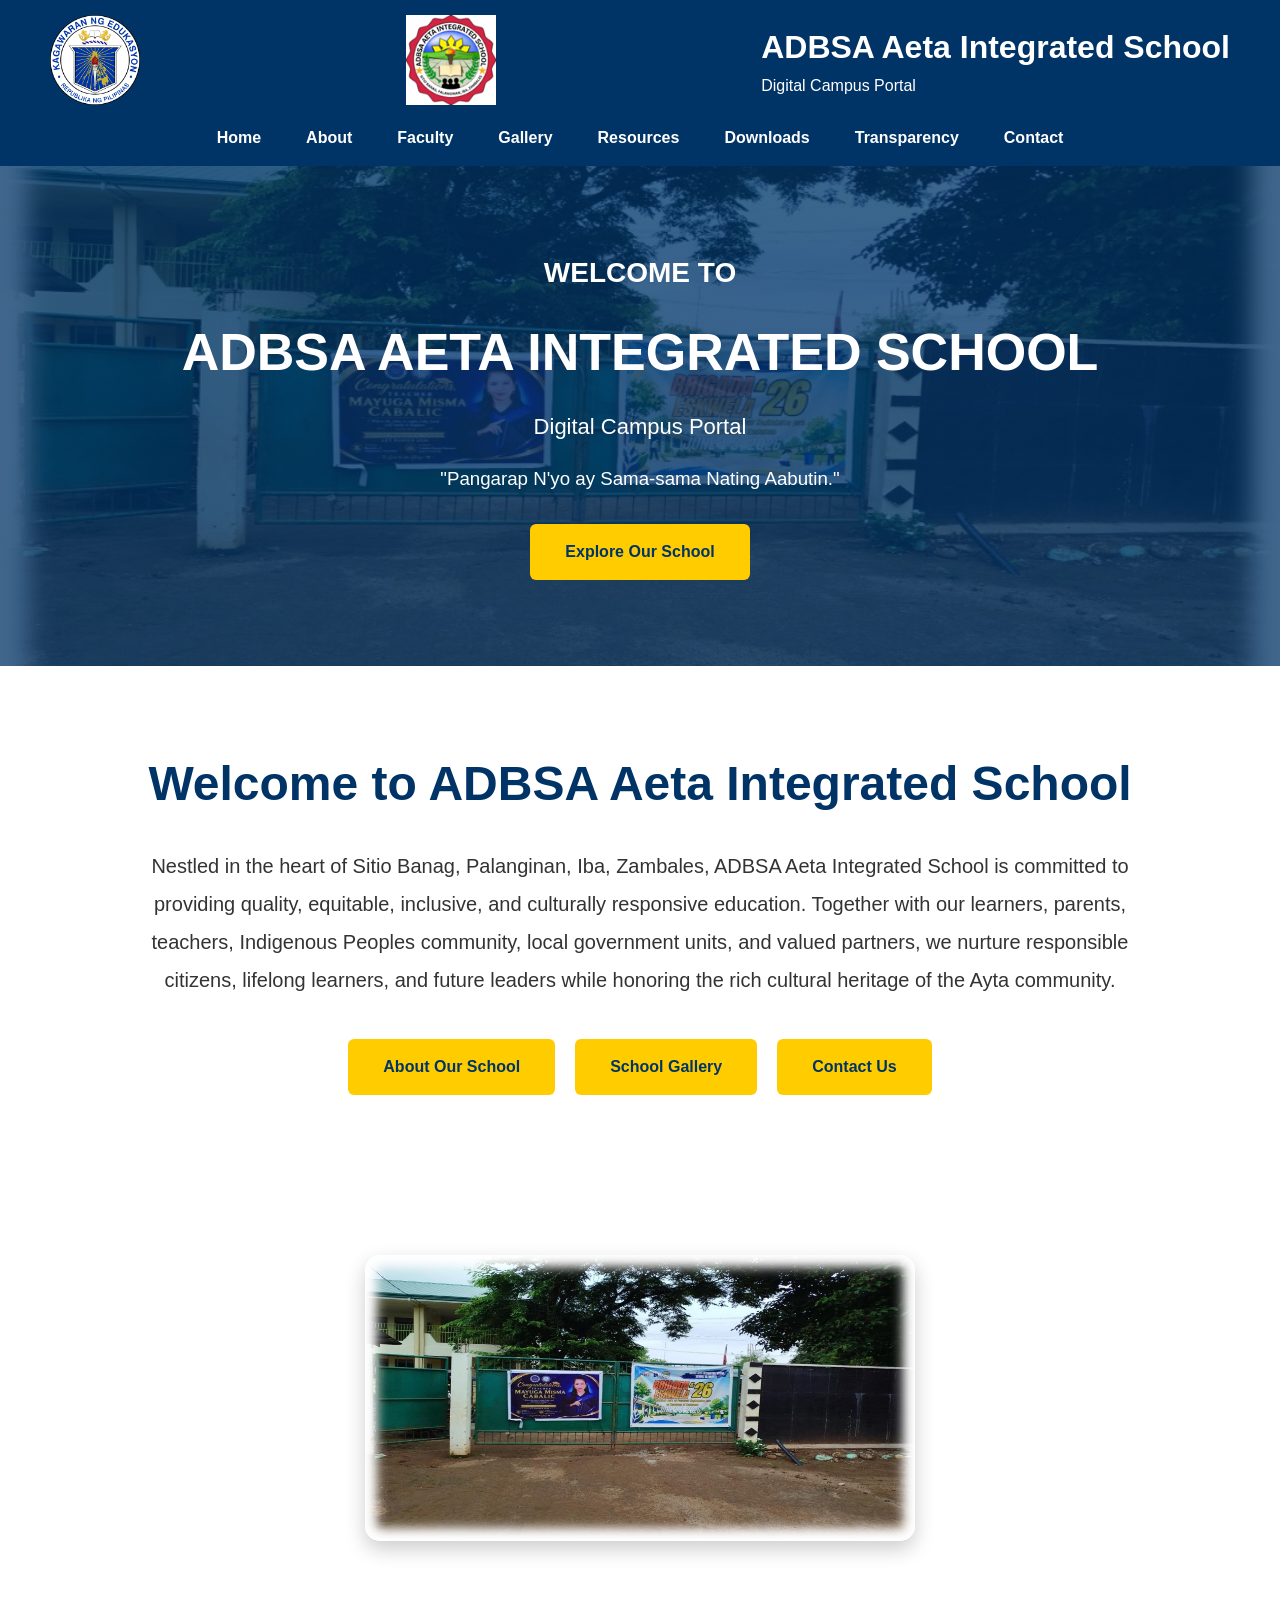
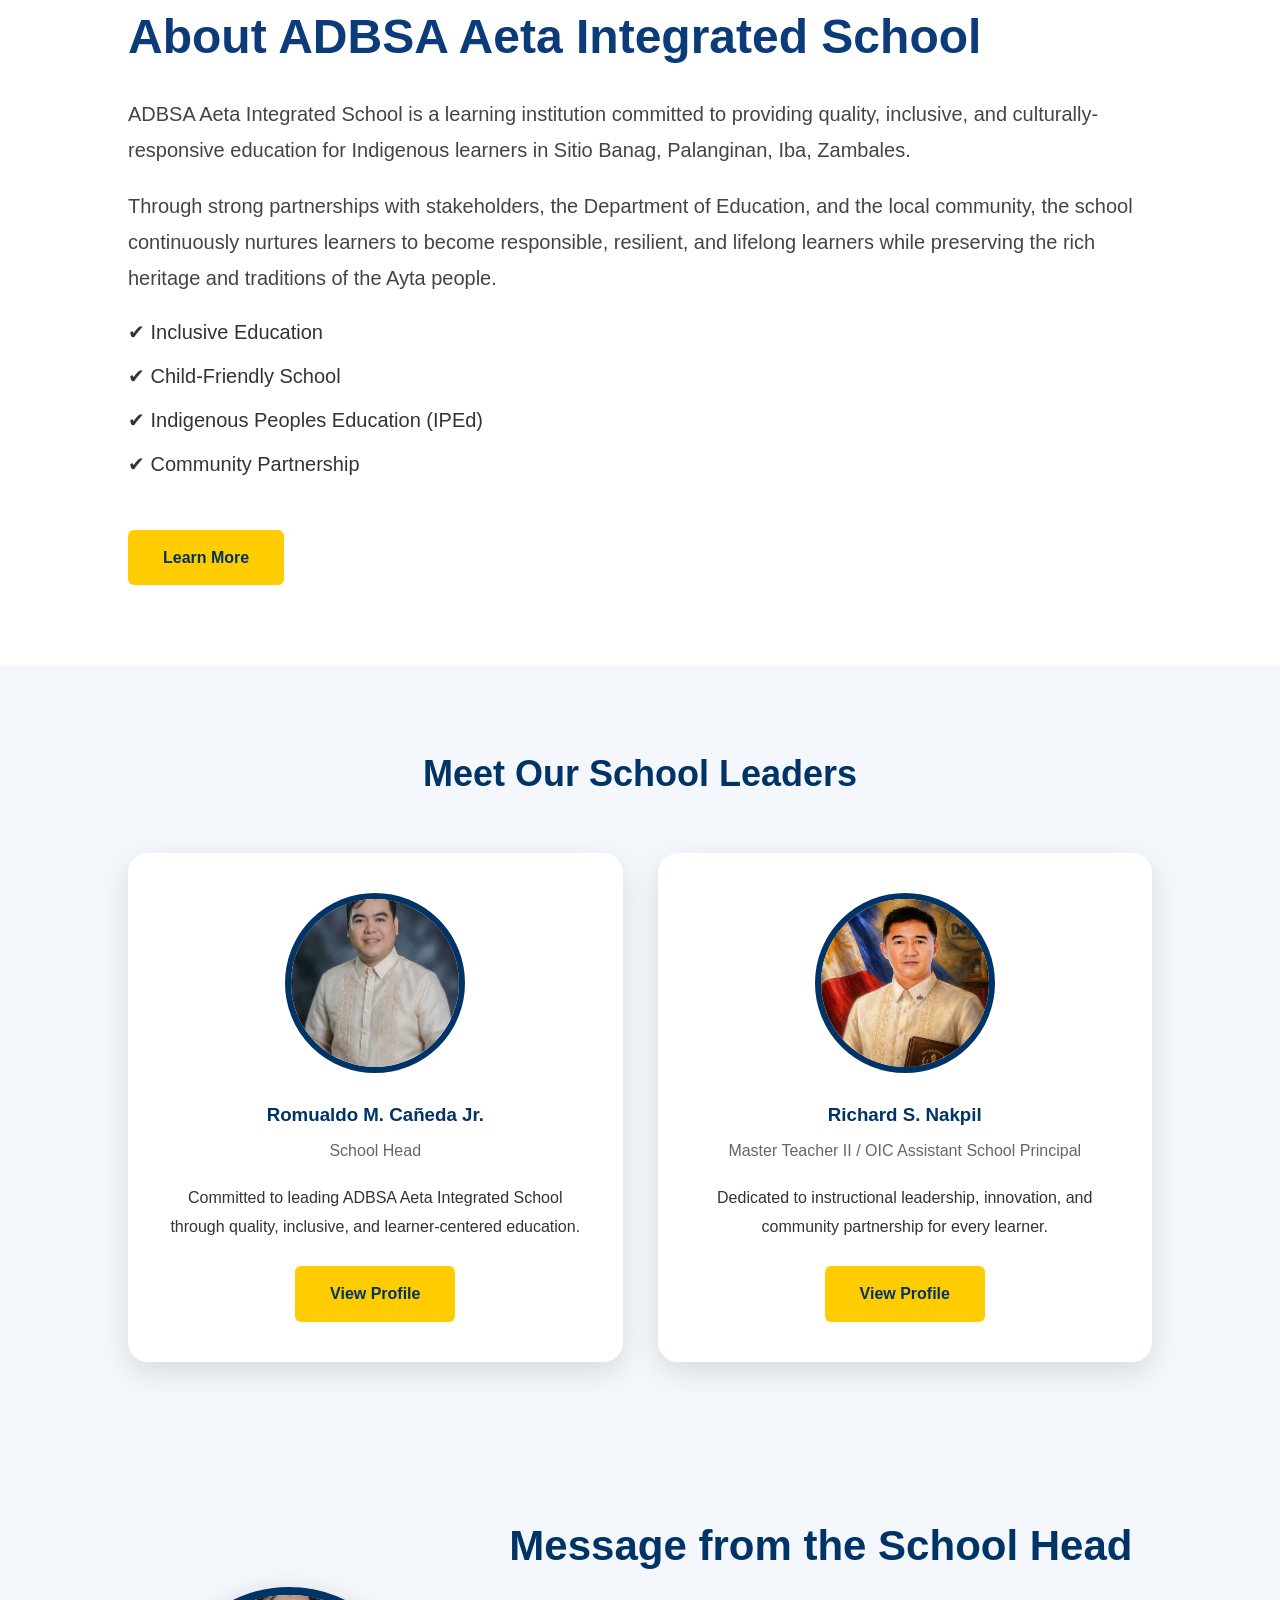
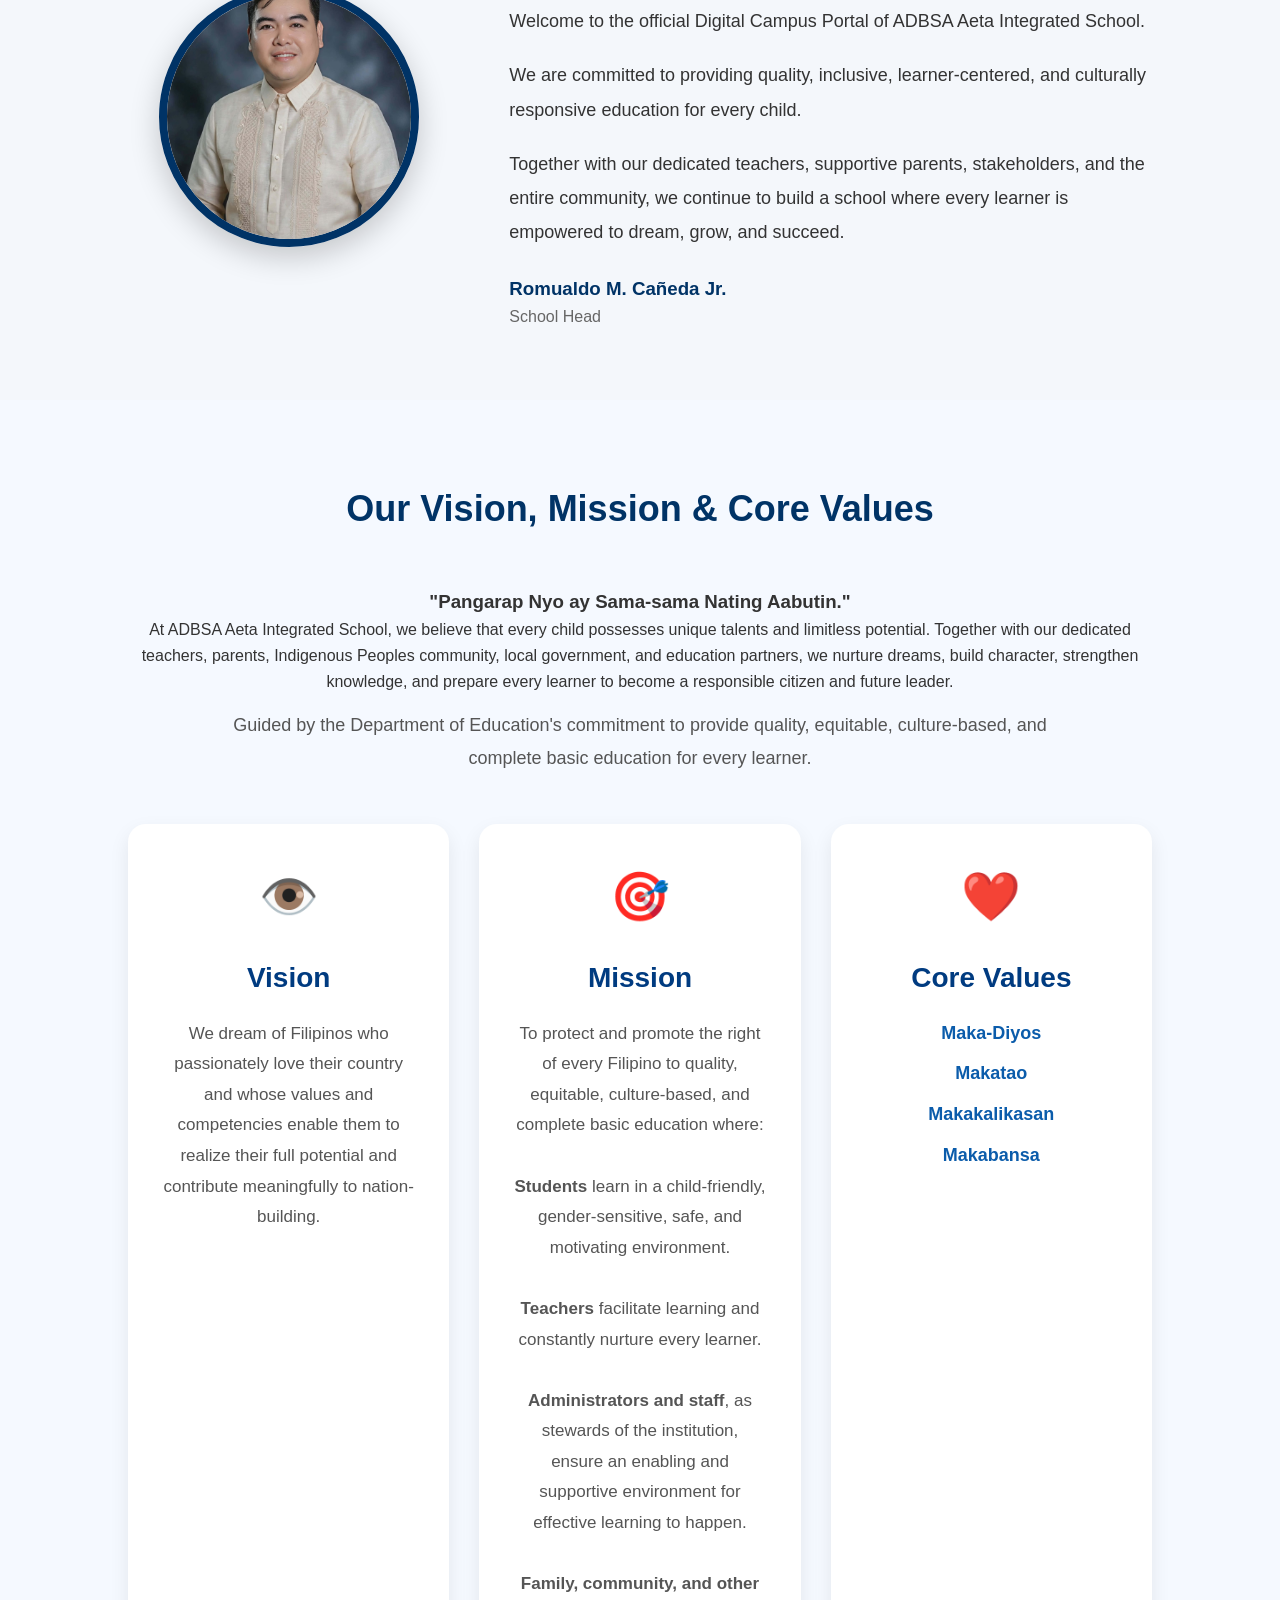
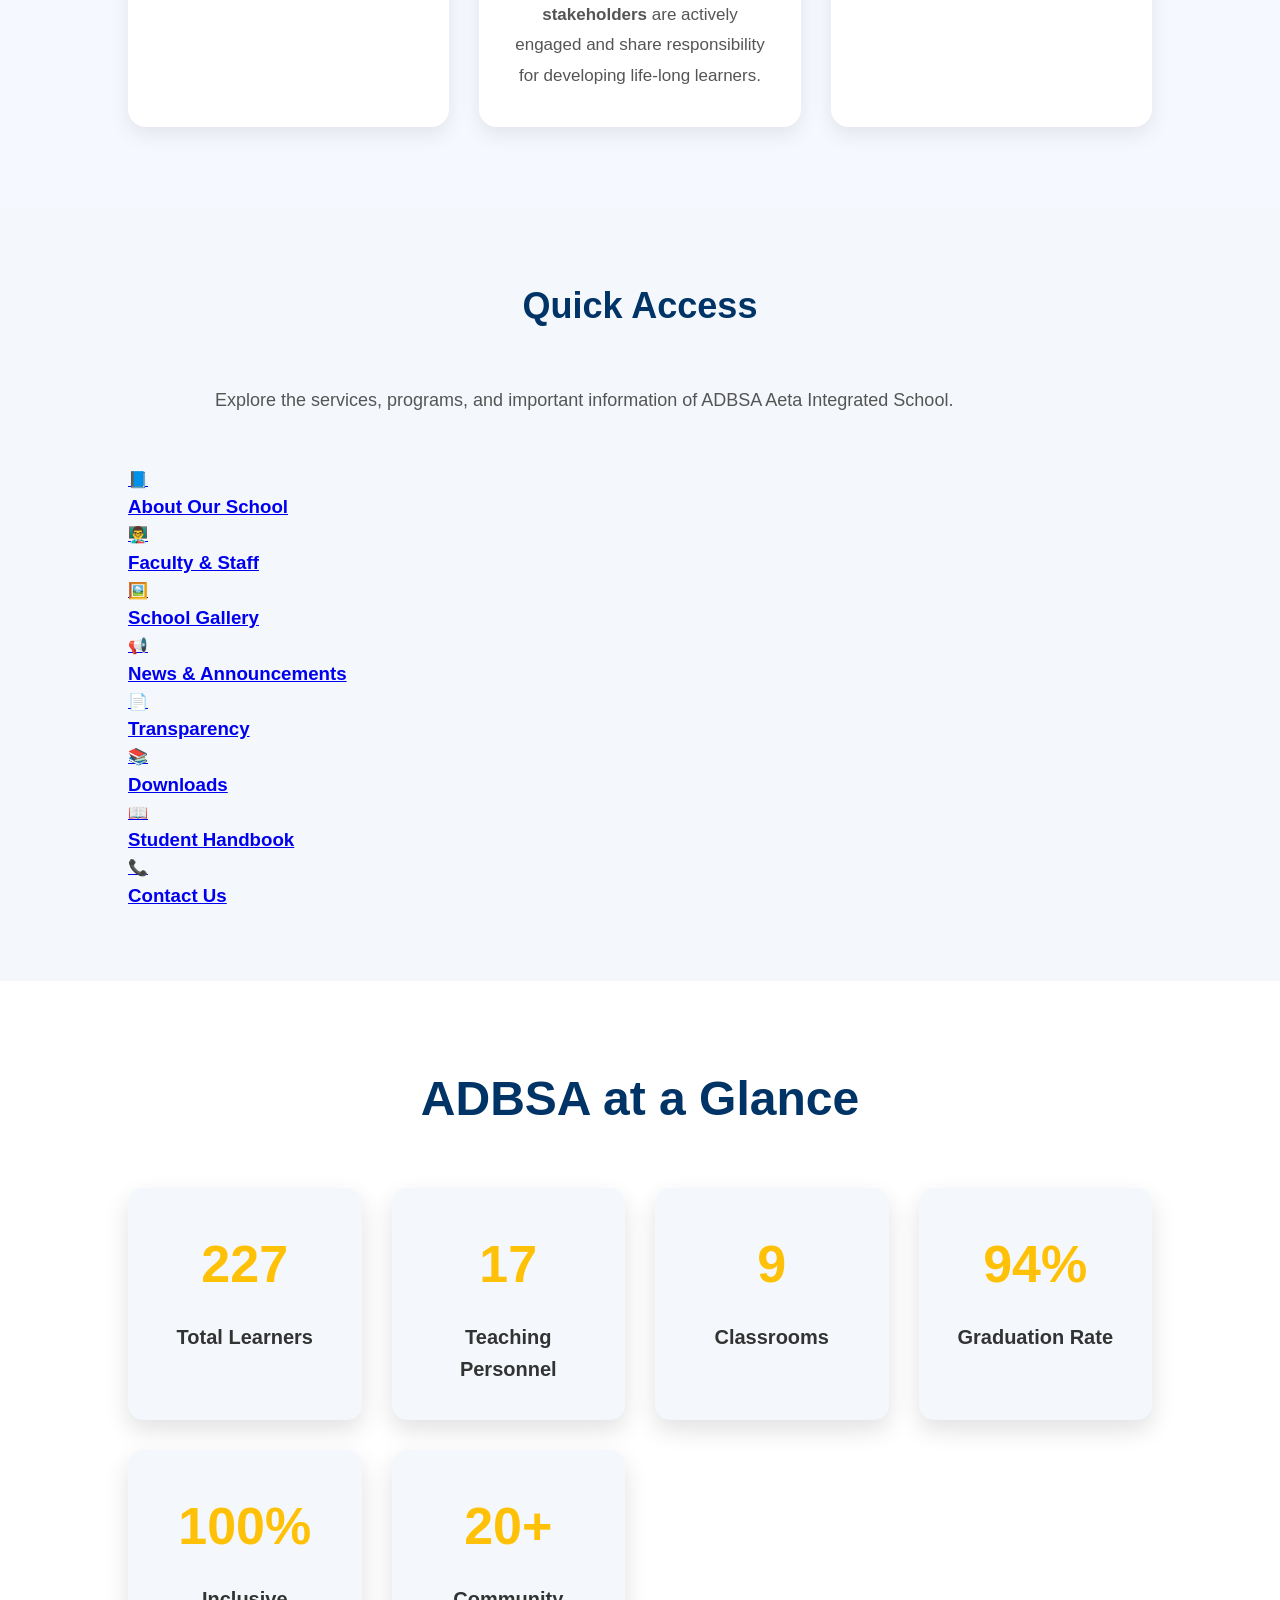
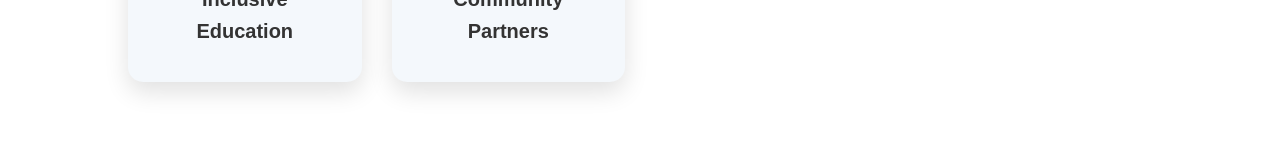
==== index.html @ f095052f "Add Quick Access section to index.html" ====
<!DOCTYPE html>
<html lang="en">

<head>

<meta charset="UTF-8">
<meta name="viewport" content="width=device-width, initial-scale=1.0">

<title>ADBSA Aeta Integrated School Digital Campus Portal</title>

<link rel="stylesheet" href="css/style.css">

</head>

<body>

<!-- ================= HEADER ================= -->

<header>

<div class="logo-area">

<img src="images/deped-logo.png" alt="DepEd Logo">

<img src="images/school-logo.png" alt="School Logo">

<div>

<h1>ADBSA Aeta Integrated School</h1>

<p>Digital Campus Portal</p>

</div>

</div>

<nav>

<ul>

<li><a href="#">Home</a></li>

<li><a href="#">About</a></li>

<li><a href="#">Faculty</a></li>

<li><a href="#">Gallery</a></li>

<li><a href="#">Resources</a></li>

<li><a href="#">Downloads</a></li>

<li><a href="#">Transparency</a></li>

<li><a href="#">Contact</a></li>

</ul>

</nav>

</header>

<!-- ================= HERO ================= -->

<section class="hero">

<div class="hero-content">

<h2>WELCOME TO</h2>

<h1>ADBSA AETA INTEGRATED SCHOOL</h1>

<p>Digital Campus Portal</p>

<h3>"Pangarap N'yo ay Sama-sama Nating Aabutin."</h3>

<a href="pages/about.html" class="btn">Explore Our School</a>

</div>

</section>
<!-- WELCOME SECTION -->

<section class="welcome-section">

    <div class="welcome-content">

        <h2>Welcome to ADBSA Aeta Integrated School</h2>

        <p>
            Nestled in the heart of Sitio Banag, Palanginan, Iba, Zambales,
            ADBSA Aeta Integrated School is committed to providing
            quality, equitable, inclusive, and culturally responsive education.
            Together with our learners, parents, teachers, Indigenous Peoples community,
            local government units, and valued partners, we nurture responsible citizens,
            lifelong learners, and future leaders while honoring the rich cultural heritage
            of the Ayta community.
        </p>

        <div class="welcome-buttons">
            <a href="#about" class="btn">About Our School</a>
            <a href="pages/gallery.html" class="btn">School Gallery</a>
            <a href="pages/contact.html" class="btn">Contact Us</a>
        </div>

    </div>

</section>
<!-- ================= ABOUT SCHOOL ================= -->

<section id="about" class="about">

    <div class="about-image">

        <img src="images/hero-banner.jpg" alt="ADBSA School">

    </div>

    <div class="about-text">

        <h2>About ADBSA Aeta Integrated School</h2>

        <p>
        ADBSA Aeta Integrated School is a learning institution committed to
        providing quality, inclusive, and culturally-responsive education
        for Indigenous learners in Sitio Banag, Palanginan, Iba, Zambales.
        </p>

        <p>
        Through strong partnerships with stakeholders, the Department of
        Education, and the local community, the school continuously nurtures
        learners to become responsible, resilient, and lifelong learners
        while preserving the rich heritage and traditions of the Ayta people.
        </p>

        <ul>

            <li>✔ Inclusive Education</li>

            <li>✔ Child-Friendly School</li>

            <li>✔ Indigenous Peoples Education (IPEd)</li>

            <li>✔ Community Partnership</li>

        </ul>

       <a href="pages/about.html" class="btn">
    Learn More
</a>

    </div>

</section>

<!-- ================= SCHOOL LEADERS ================= -->

<section class="leaders">

    <h2 class="section-title">Meet Our School Leaders</h2>

    <div class="leaders-grid">

        <!-- School Head -->

        <div class="leader-card">

            <img src="images/schoolhead.jpg" alt="School Head">

            <h3>Romualdo M. Cañeda Jr.</h3>

            <h4>School Head</h4>

            <p>
                Committed to leading ADBSA Aeta Integrated School
                through quality, inclusive, and learner-centered education.
            </p>

            <a href="pages/about.html" class="btn">View Profile</a>

        </div>

        <!-- Assistant School Principal -->

        <div class="leader-card">

            <img src="images/asp.jpg" alt="Assistant School Principal">

            <h3>Richard S. Nakpil</h3>

            <h4>Master Teacher II / OIC Assistant School Principal</h4>

            <p>
                Dedicated to instructional leadership,
                innovation, and community partnership
                for every learner.
            </p>

            <a href="pages/about.html" class="btn">View Profile</a>

        </div>

    </div>

</section> 
   <!-- ================= PRINCIPAL'S MESSAGE ================= -->

<section class="principal-message">

    <div class="principal-container">

        <div class="principal-photo">

            <img src="images/schoolhead.jpg" alt="School Head">

        </div>

        <div class="principal-text">

            <h2>Message from the School Head</h2>

            <p>
                Welcome to the official Digital Campus Portal of
                ADBSA Aeta Integrated School.
            </p>

            <p>
                We are committed to providing quality,
                inclusive, learner-centered, and culturally responsive
                education for every child.
            </p>

            <p>
                Together with our dedicated teachers,
                supportive parents,
                stakeholders,
                and the entire community,
                we continue to build a school where every learner
                is empowered to dream,
                grow,
                and succeed.
            </p>

            <h3>
                Romualdo M. Cañeda Jr.
            </h3>

            <span>School Head</span>

        </div>

    </div>

</section> 
<!-- ================= VISION • MISSION • CORE VALUES ================= -->

<section class="vmc">

    <div class="container">

        <h2 class="section-title">Our Vision, Mission & Core Values</h2>
<div class="school-motto">

    <h3>"Pangarap Nyo ay Sama-sama Nating Aabutin."</h3>

        <p>
    At ADBSA Aeta Integrated School, we believe that every child possesses unique
    talents and limitless potential. Together with our dedicated teachers,
    parents, Indigenous Peoples community, local government, and education
    partners, we nurture dreams, build character, strengthen knowledge, and
    prepare every learner to become a responsible citizen and future leader.
</p>

</div>
        <p class="section-subtitle">
            Guided by the Department of Education's commitment to provide quality,
            equitable, culture-based, and complete basic education for every learner.
        </p>

        <div class="vmc-grid">

            <div class="vmc-card">

                <div class="vmc-icon">👁️</div>

                <h3>Vision</h3>

                <p>
                    We dream of Filipinos who passionately love their country and whose
                    values and competencies enable them to realize their full potential
                    and contribute meaningfully to nation-building.
                </p>

            </div>

            <div class="vmc-card">

                <div class="vmc-icon">🎯</div>

                <h3>Mission</h3>

               <p>
    To protect and promote the right of every Filipino to quality,
    equitable, culture-based, and complete basic education where:
    <br><br>

    <strong>Students</strong> learn in a child-friendly, gender-sensitive,
    safe, and motivating environment.

    <br><br>

    <strong>Teachers</strong> facilitate learning and constantly nurture
    every learner.

    <br><br>

    <strong>Administrators and staff</strong>, as stewards of the institution,
    ensure an enabling and supportive environment for effective learning to happen.

    <br><br>

    <strong>Family, community, and other stakeholders</strong> are actively
    engaged and share responsibility for developing life-long learners.
</p>

            </div>

            <div class="vmc-card">

                <div class="vmc-icon">❤️</div>

                <h3>Core Values</h3>

                <ul>

                    <li>Maka-Diyos</li>

                    <li>Makatao</li>

                    <li>Makakalikasan</li>

                    <li>Makabansa</li>

                </ul>

            </div>

        </div>

    </div>

</section>
<!-- ================= QUICK ACCESS ================= -->

<section class="quick-access">

    <div class="container">

        <h2 class="section-title">Quick Access</h2>

        <p class="section-subtitle">
            Explore the services, programs, and important information of
            ADBSA Aeta Integrated School.
        </p>

        <div class="quick-grid">

            <a href="pages/about.html" class="quick-card">
                <span>📘</span>
                <h3>About Our School</h3>
            </a>

            <a href="#" class="quick-card">
                <span>👨‍🏫</span>
                <h3>Faculty & Staff</h3>
            </a>

            <a href="#" class="quick-card">
                <span>🖼️</span>
                <h3>School Gallery</h3>
            </a>

            <a href="#" class="quick-card">
                <span>📢</span>
                <h3>News & Announcements</h3>
            </a>

            <a href="#" class="quick-card">
                <span>📄</span>
                <h3>Transparency</h3>
            </a>

            <a href="#" class="quick-card">
                <span>📚</span>
                <h3>Downloads</h3>
            </a>

            <a href="#" class="quick-card">
                <span>📖</span>
                <h3>Student Handbook</h3>
            </a>

            <a href="pages/contact.html" class="quick-card">
                <span>📞</span>
                <h3>Contact Us</h3>
            </a>

        </div>

    </div>

</section>    
<!-- SCHOOL STATISTICS -->

<section class="statistics">

<h2>ADBSA at a Glance</h2>

<div class="stats-container">

<div class="stat-card">
<h3>227</h3>
<p>Total Learners</p>
</div>

<div class="stat-card">
<h3>17</h3>
<p>Teaching Personnel</p>
</div>

<div class="stat-card">
<h3>9</h3>
<p>Classrooms</p>
</div>

<div class="stat-card">
<h3>94%</h3>
<p>Graduation Rate</p>
</div>

<div class="stat-card">
<h3>100%</h3>
<p>Inclusive Education</p>
</div>

<div class="stat-card">
<h3>20+</h3>
<p>Community Partners</p>
</div>

</div>

</section>

</body>
</html>
---- css/style.css ----
*{
    margin:0;
    padding:0;
    box-sizing:border-box;
}

body{
    font-family:Arial, Helvetica, sans-serif;
    background:#f4f7fb;
    color:#333;
    line-height:1.6;
}

header{
    background:#003366;
    color:white;
    padding:15px 50px;
}

.logo-area{
    display:flex;
    justify-content:space-between;
    align-items:center;
    flex-wrap:wrap;
}

.logo-area img{
    width:90px;
    height:90px;
}
nav{
    margin-top:20px;
}

nav ul{
    list-style:none;
    display:flex;
    justify-content:center;
    flex-wrap:wrap;
    gap:15px;
}

nav ul li a{
    color:white;
    text-decoration:none;
    padding:10px 15px;
    border-radius:5px;
    transition:.3s;
    font-weight:bold;
}

nav ul li a:hover{
    background:#ffcc00;
    color:#003366;
}

.hero{
    background:linear-gradient(rgba(0,51,102,.75),rgba(0,51,102,.75)),
    url('../images/hero-banner.jpg');
    background-size:cover;
    background-position:center;
    min-height:500px;
    display:flex;
    align-items:center;
    justify-content:center;
    text-align:center;
    color:white;
    padding:50px;
}

.hero-content h2{
    font-size:28px;
    margin-bottom:15px;
}

.hero-content h1{
    font-size:52px;
    margin-bottom:15px;
}

.hero-content p{
    font-size:22px;
    margin-bottom:20px;
}

.hero-content h3{
    margin-bottom:30px;
    font-weight:normal;
}
.btn{
    display:inline-block;
    background:#ffcc00;
    color:#003366;
    padding:15px 35px;
    text-decoration:none;
    border-radius:6px;
    font-weight:bold;
    transition:.3s;
}

.btn:hover{
    background:white;
    transform:translateY(-3px);
}

section{
    padding:70px 10%;
}

.card{
    background:white;
    border-radius:10px;
    padding:25px;
    box-shadow:0 5px 15px rgba(0,0,0,.1);
    margin-bottom:25px;
}

footer{
    background:#003366;
    color:white;
    text-align:center;
    padding:25px;
}

@media(max-width:768px){

.logo-area{
    flex-direction:column;
    text-align:center;
}

nav ul{
    flex-direction:column;
}

.hero-content h1{
    font-size:34px;
}

.hero-content h2{
    font-size:22px;
}

.hero-content p{
    font-size:18px;
}

}/* ===========================
   SCHOOL AT A GLANCE
=========================== */

.overview{

    background:#f4f7fb;
    padding:70px 10%;
}

.section-title{

    text-align:center;
    color:#003366;
    font-size:36px;
    margin-bottom:50px;
}

.overview-grid{

    display:grid;
    grid-template-columns:repeat(auto-fit,minmax(220px,1fr));
    gap:25px;
}

.overview-card{

    background:white;
    padding:35px;
    border-radius:15px;
    text-align:center;
    box-shadow:0 5px 15px rgba(0,0,0,.1);
    transition:.3s;
}

.overview-card:hover{

    transform:translateY(-8px);
}

.overview-card h3{

    font-size:45px;
}

.overview-card h1{

    color:#003366;
    font-size:48px;
    margin:15px 0;
}

.overview-card p{

    font-size:18px;
    color:#555;
}
/* ================= ABOUT ================= */

.about{

    display:flex;

    justify-content:space-between;

    align-items:center;

    gap:60px;

    padding:80px 10%;

    background:white;

}

.about-image{

    flex:1;

}

.about-image img{

    width:100%;

    border-radius:15px;

    box-shadow:0 10px 30px rgba(0,0,0,.15);

}

.about-text{

    flex:1;

}

.about-text h2{

    font-size:42px;

    color:#003366;

    margin-bottom:25px;

}

.about-text p{

    font-size:18px;

    line-height:1.8;

    margin-bottom:20px;

    color:#444;

}

.about-text ul{

    list-style:none;

    margin-bottom:30px;

}

.about-text li{

    margin-bottom:15px;

    font-size:18px;

}
.about{

    flex-direction:column;

}
/* ==============================
   RESPONSIVE DESIGN
============================== */

@media (max-width: 768px) {

    header{
        flex-direction:column;
        text-align:center;
        padding:15px;
    }

    .logo-area{
        flex-direction:column;
        text-align:center;
    }

    nav ul{
        flex-direction:column;
        gap:10px;
        margin-top:15px;
    }

    .hero{
        height:auto;
        padding:80px 20px;
    }

    .hero-content h1{
        font-size:36px;
    }

    .hero-content h2{
        font-size:24px;
    }

    .hero-content p{
        font-size:18px;
    }

    .overview-container{
        grid-template-columns:1fr;
    }

    .about{
        flex-direction:column;
    }

    .about-image img{
        width:100%;
        max-width:450px;
        margin:auto;
        display:block;
    }

    .about-text{
        width:100%;
        text-align:center;
    }

}


/* ===============================
   SCHOOL LEADERS
================================ */

.leaders{

    background:#f4f7fb;
    padding:80px 10%;
}

.leaders-grid{

    display:grid;
    grid-template-columns:repeat(auto-fit,minmax(320px,1fr));
    gap:35px;
}

.leader-card{

    background:white;
    padding:40px;
    text-align:center;
    border-radius:20px;
    box-shadow:0 10px 30px rgba(0,0,0,.12);
    transition:.3s;
}

.leader-card:hover{

    transform:translateY(-10px);
}

.leader-card img{

    width:180px;
    height:180px;
    object-fit:cover;
    border-radius:50%;
    border:6px solid #003366;
    margin-bottom:20px;
}

.leader-card h3{

    color:#003366;
    margin-bottom:8px;
}

.leader-card h4{

    color:#666;
    font-weight:normal;
    margin-bottom:20px;
}

.leader-card p{

    line-height:1.8;
    margin-bottom:25px;
}
@media(max-width:768px){

    .leaders-grid{

        grid-template-columns:1fr;
    }

}
<!-- SCHOOL LEADERS -->

<section class="leaders">

    <div class="container">

        <h2 class="section-title">Meet Our School Leaders</h2>

        <div class="leaders-grid">

            <div class="leader-card">

                <img src="images/principal.jpg" alt="School Head">

                <h3>Romualdo M. Cañeda Jr.</h3>

                <span>School Head</span>

                <p>
                    Leading ADBSA Aeta Integrated School with dedication,
                    integrity, and commitment to quality education.
                </p>

            </div>

            <div class="leader-card">

                <img src="images/asp.jpg" alt="Assistant School Principal">

                <h3>Richard S. Nakpil</h3>

                <span>Master Teacher II<br>OIC Assistant School Principal</span>

                <p>
                    Passionate in instructional leadership,
                    digital innovation,
                    and community partnership for Indigenous learners.
                </p>

            </div>

        </div>

    </div>

</section>
/* ===============================
   PRINCIPAL MESSAGE
================================ */

.principal-message{

    background:white;

    padding:80px 10%;

}

.principal-container{

    display:flex;

    align-items:center;

    gap:60px;

}

.principal-photo{

    flex:1;

    text-align:center;

}

.principal-photo img{

    width:260px;

    height:260px;

    border-radius:50%;

    object-fit:cover;

    border:8px solid #003366;

    box-shadow:0 10px 30px rgba(0,0,0,.2);

}

.principal-text{

    flex:2;

}

.principal-text h2{

    color:#003366;

    font-size:42px;

    margin-bottom:25px;

}

.principal-text p{

    font-size:18px;

    line-height:1.9;

    margin-bottom:20px;

}

.principal-text h3{

    color:#003366;

    margin-top:25px;

}

.principal-text span{

    color:#666;

}
@media(max-width:768px){

.principal-container{

    flex-direction:column;

    text-align:center;

}

}
/*==========================
 SCHOOL STATISTICS
===========================*/

.statistics{

background:#ffffff;

padding:80px 10%;

text-align:center;

}

.statistics h2{

font-size:48px;

color:#003366;

margin-bottom:50px;

}

.stats-container{

display:grid;

grid-template-columns:repeat(auto-fit,minmax(220px,1fr));

gap:30px;

}

.stat-card{

background:#f4f8fc;

padding:35px;

border-radius:15px;

box-shadow:0 10px 25px rgba(0,0,0,.12);

transition:.3s;

}

.stat-card:hover{

transform:translateY(-10px);

}

.stat-card h3{

font-size:52px;

color:#ffc107;

margin-bottom:15px;

}

.stat-card p{

font-size:20px;

color:#333;

font-weight:bold;

}
/* ==========================
   WELCOME SECTION
========================== */

.welcome-section{

    background:#ffffff;

    padding:80px 10%;

    text-align:center;

}

.welcome-content{

    max-width:1000px;

    margin:auto;

}

.welcome-content h2{

    font-size:48px;

    color:#003366;

    margin-bottom:25px;

}

.welcome-content p{

    font-size:20px;

    line-height:1.9;

    color:#333;

    margin-bottom:40px;

}

.welcome-buttons{

    display:flex;

    justify-content:center;

    gap:20px;

    flex-wrap:wrap;

}

@media(max-width:768px){

.welcome-content h2{

    font-size:34px;

}

.welcome-content p{

    font-size:18px;

}

}

/* ================= ABOUT SECTION ================= */

.about{
    display:flex;
    align-items:center;
    justify-content:center;
    gap:50px;
    padding:80px 10%;
    background:#f8f9fa;
    flex-wrap:wrap;
}

.about-image{
    flex:1;
    min-width:300px;
}

.about-image img{
    width:100%;
    max-width:550px;
    border-radius:15px;
    box-shadow:0 10px 25px rgba(0,0,0,.2);
}

.about-text{
    flex:1;
    min-width:320px;
}

.about-text h2{
    font-size:48px;
    color:#003b80;
    margin-bottom:20px;
}

.about-text p{
    font-size:20px;
    line-height:1.8;
    margin-bottom:20px;
}

.about-text ul{
    list-style:none;
    padding:0;
}

.about-text li{
    margin-bottom:15px;
    font-size:20px;
}
/* ================= ABOUT SECTION ================= */

.about{
    display:flex;
    align-items:center;
    justify-content:space-between;
    gap:50px;
    padding:80px 10%;
    background:#fff;
    flex-wrap:wrap;
}

.about-image{
    flex:1;
    min-width:320px;
}

.about-image img{
    width:100%;
    border-radius:15px;
    box-shadow:0 8px 20px rgba(0,0,0,.2);
}

.about-text{
    flex:1;
    min-width:320px;
}

.about-text h2{
    font-size:48px;
    color:#0b3b78;
    margin-bottom:20px;
}

.about-text p{
    font-size:20px;
    line-height:1.8;
    margin-bottom:20px;
}

.about-text ul{
    list-style:none;
    padding:0;
}

.about-text ul li{
    font-size:20px;
    margin-bottom:12px;
}

.about .btn{
    display:inline-block;
    margin-top:20px;
}
/* ================= VISION • MISSION • CORE VALUES ================= */

.vmc{
    background:#f5f9ff;
    padding:80px 10%;
    text-align:center;
}

.section-subtitle{
    max-width:850px;
    margin:15px auto 50px;
    font-size:18px;
    color:#555;
    line-height:1.8;
}

.vmc-grid{
    display:grid;
    grid-template-columns:repeat(auto-fit,minmax(280px,1fr));
    gap:30px;
}

.vmc-card{
    background:#ffffff;
    padding:35px;
    border-radius:18px;
    box-shadow:0 8px 20px rgba(0,0,0,.08);
    transition:.35s;
}

.vmc-card:hover{
    transform:translateY(-8px);
    box-shadow:0 18px 35px rgba(0,59,128,.18);
}

.vmc-icon{
    font-size:48px;
    margin-bottom:20px;
}

.vmc-card h3{
    color:#003b80;
    margin-bottom:18px;
    font-size:28px;
}

.vmc-card p{
    color:#555;
    line-height:1.8;
    font-size:17px;
}

.vmc-card ul{
    list-style:none;
    padding:0;
}

.vmc-card li{
    margin:12px 0;
    font-size:18px;
    font-weight:600;
    color:#0b5cab;
}

@media(max-width:768px){

    .vmc{
        padding:60px 8%;
    }

}
...Vision Mission Core Values CSS...

/* ================= SCHOOL MOTTO ================= */

.school-motto{

...
}
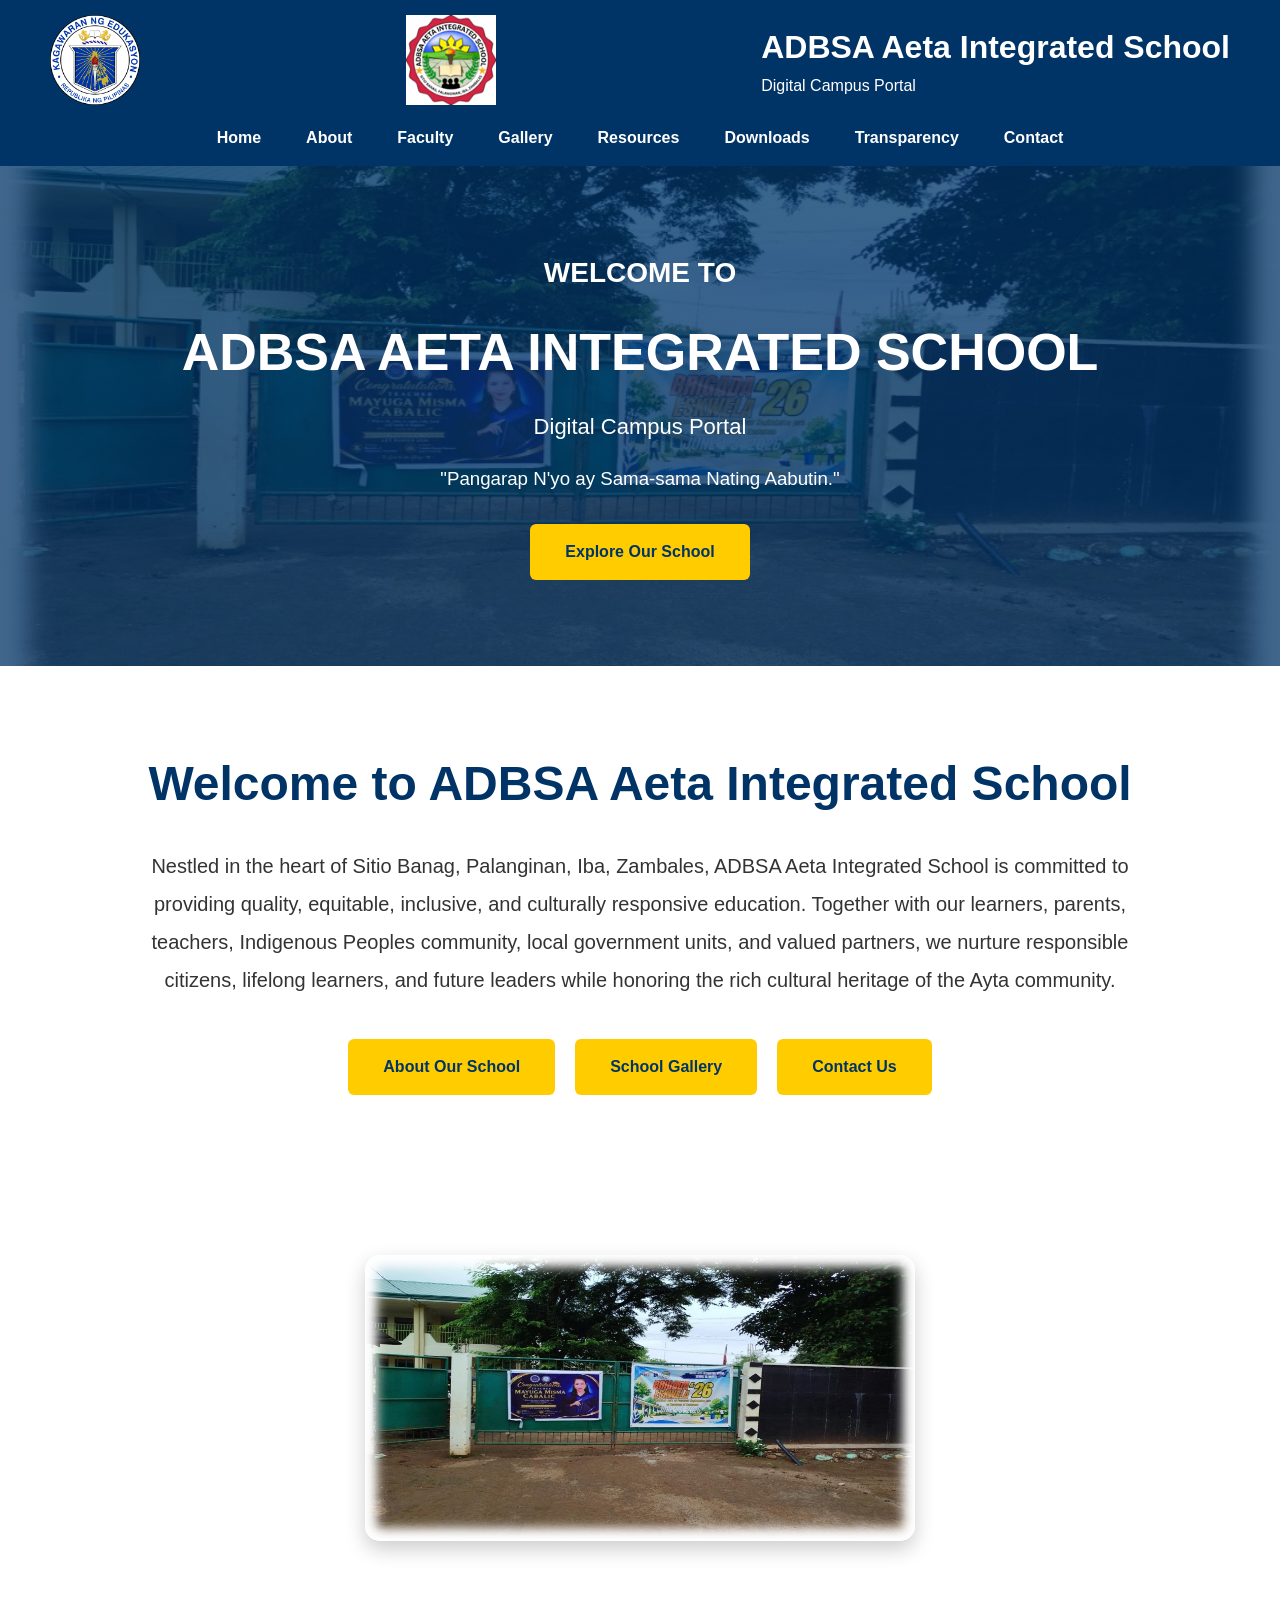
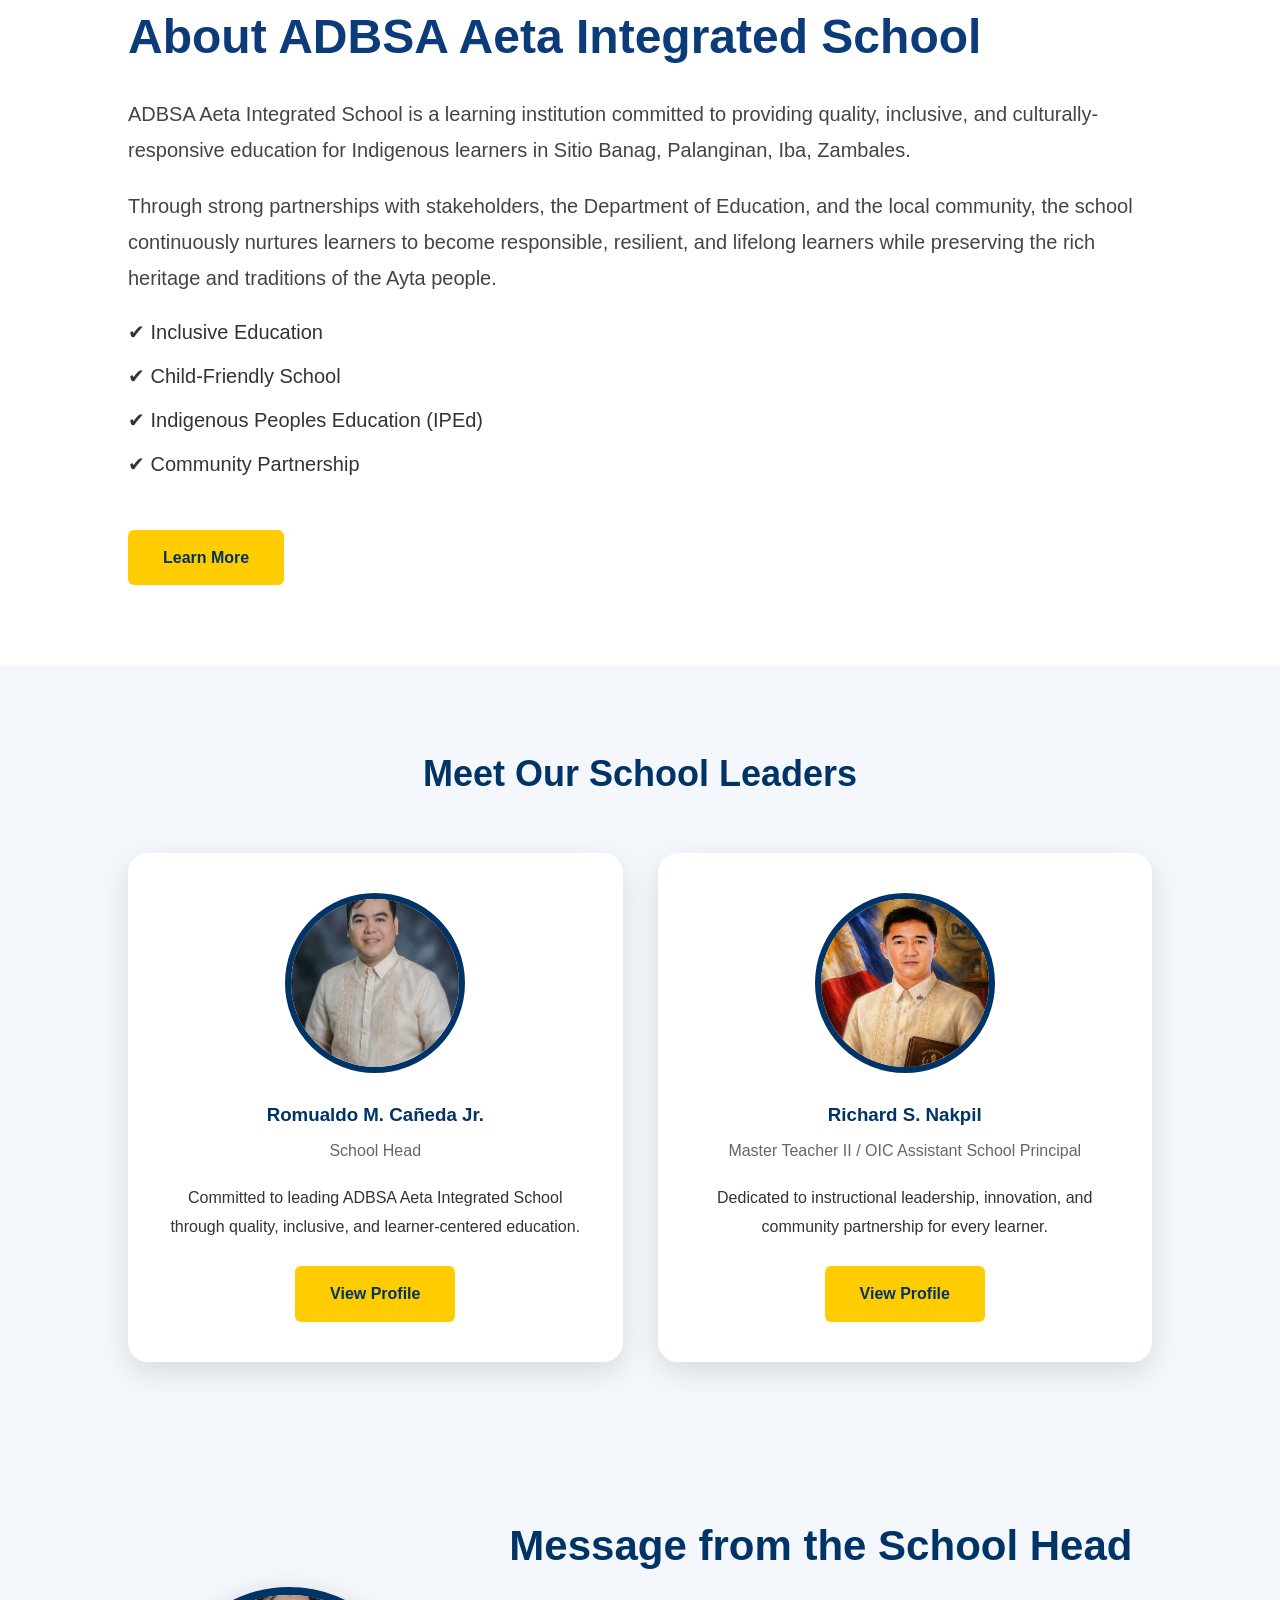
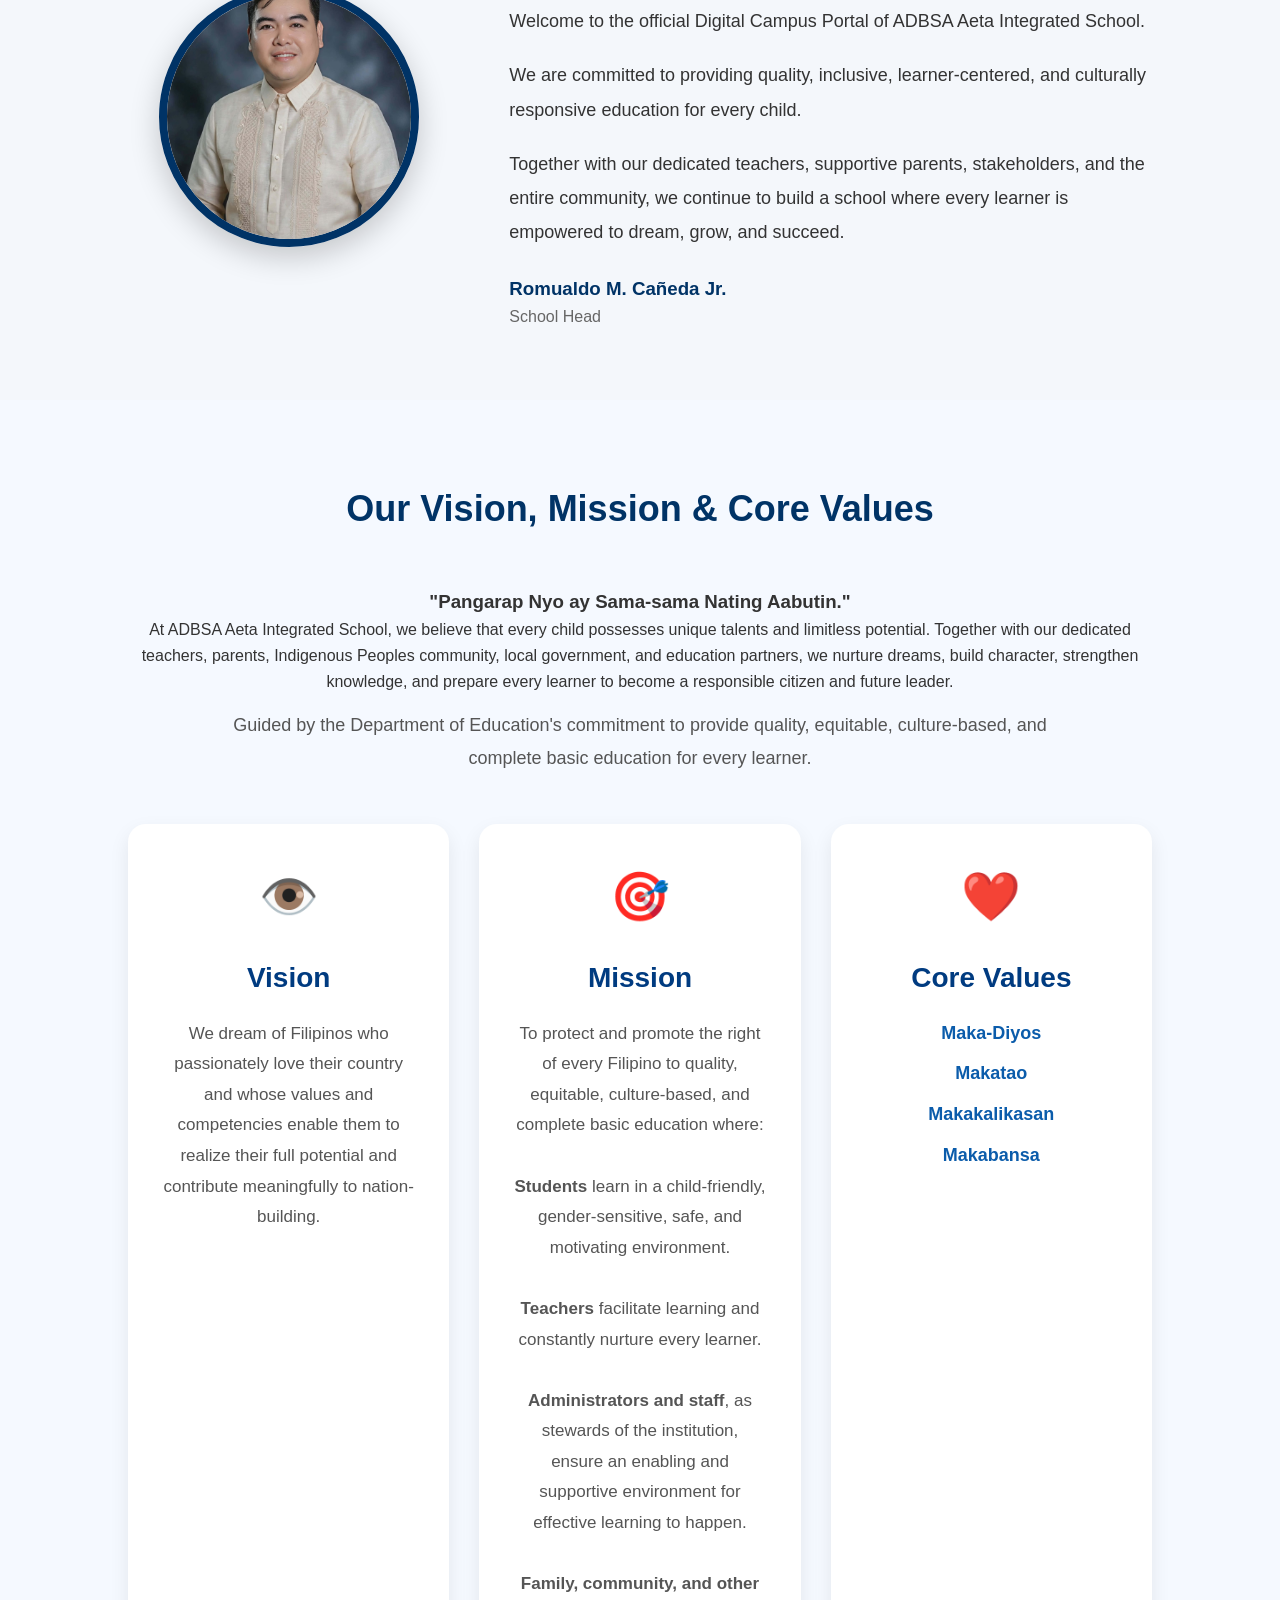
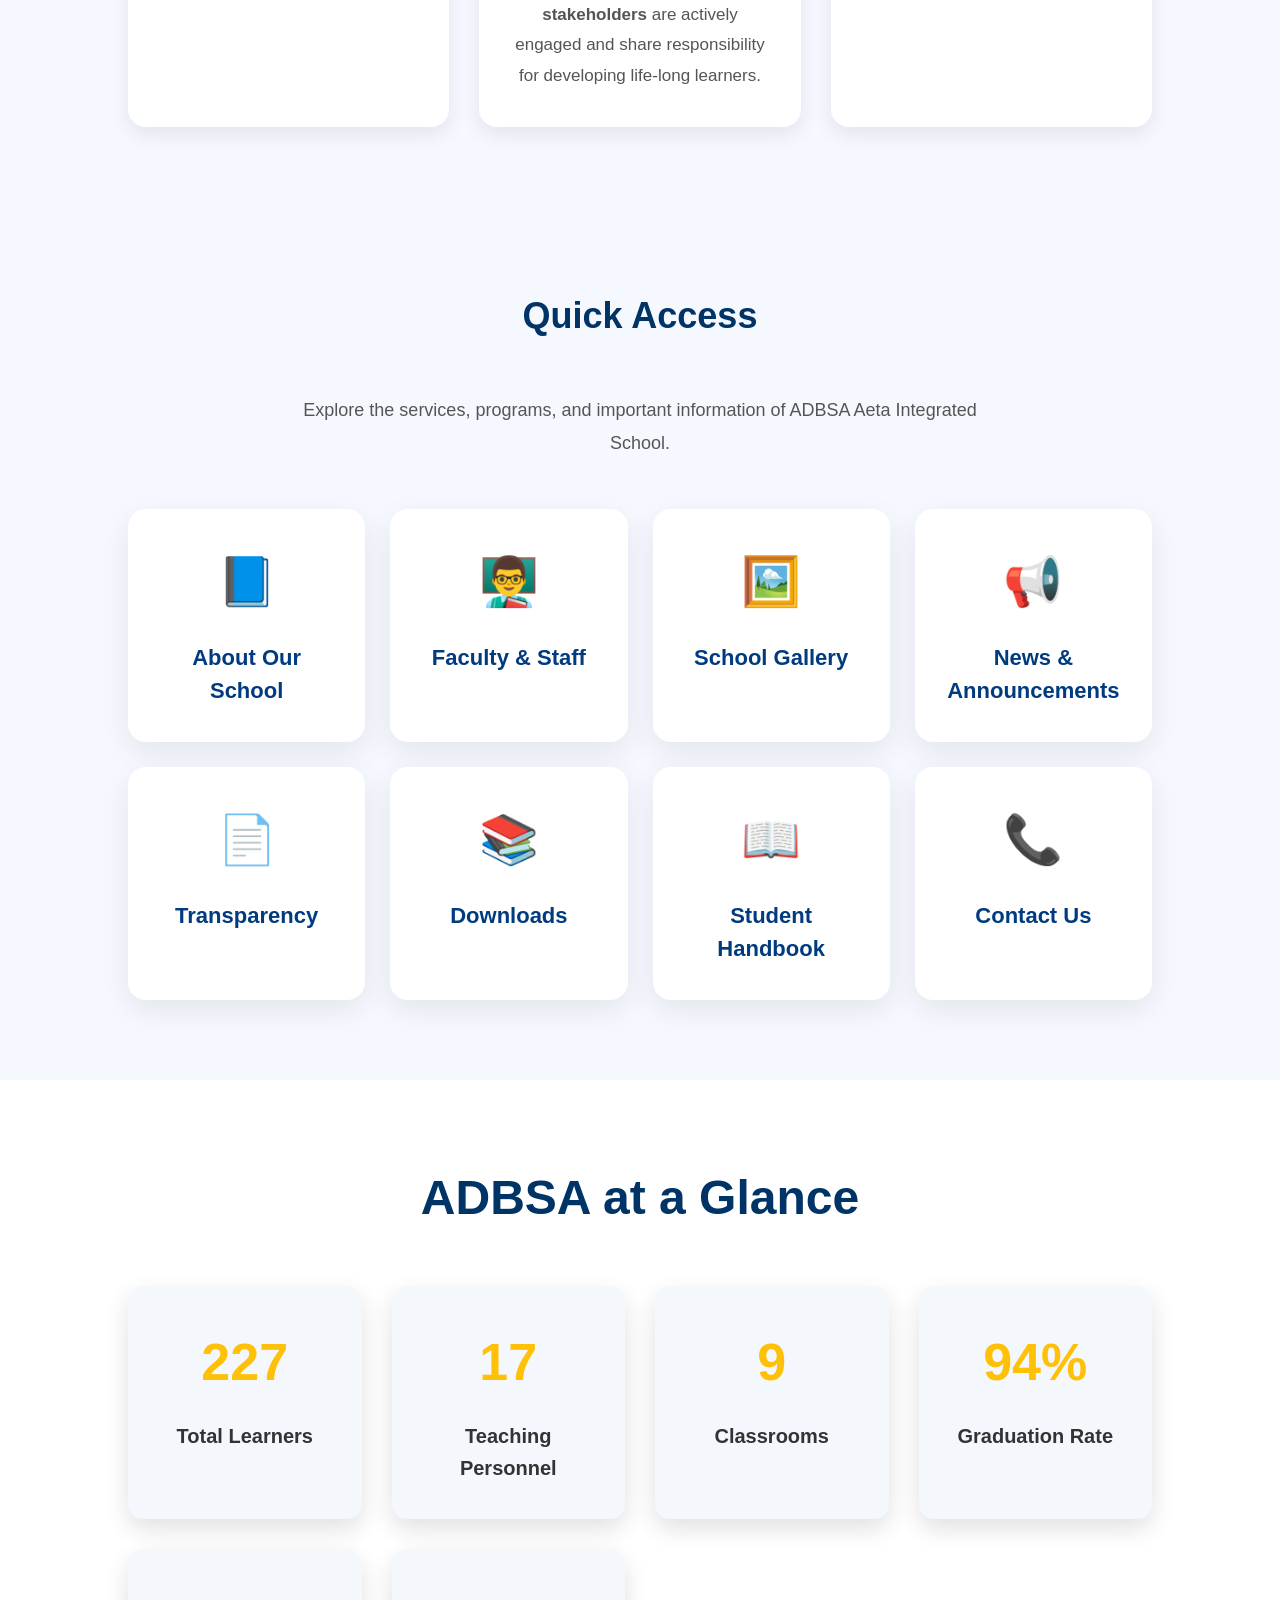
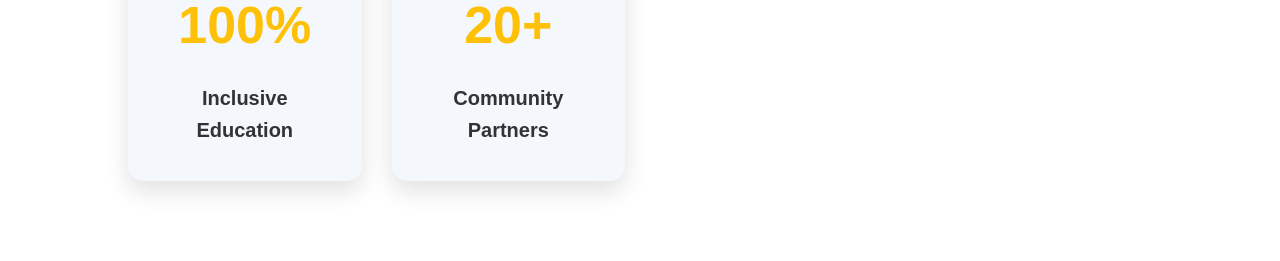
==== commit 3a0546c9: "Update index.html" ====
--- a/index.html
+++ b/index.html
@@ -370,32 +370,32 @@
                 <h3>About Our School</h3>
             </a>
 
-            <a href="#" class="quick-card">
+            <a href="pages/faculty.html" class="quick-card">
                 <span>👨‍🏫</span>
                 <h3>Faculty & Staff</h3>
             </a>
 
-            <a href="#" class="quick-card">
+            <a href="pages/gallery.html" class="quick-card">
                 <span>🖼️</span>
                 <h3>School Gallery</h3>
             </a>
 
-            <a href="#" class="quick-card">
+            <a href="pages/news.html" class="quick-card">
                 <span>📢</span>
                 <h3>News & Announcements</h3>
             </a>
 
-            <a href="#" class="quick-card">
+            <a href="pages/transparency.html" class="quick-card">
                 <span>📄</span>
                 <h3>Transparency</h3>
             </a>
 
-            <a href="#" class="quick-card">
+            <a href="pages/downloads.html" class="quick-card">
                 <span>📚</span>
                 <h3>Downloads</h3>
             </a>
 
-            <a href="#" class="quick-card">
+            <a href="pages/student handbook.html" class="quick-card">
                 <span>📖</span>
                 <h3>Student Handbook</h3>
             </a>
--- a/css/style.css
+++ b/css/style.css
@@ -885,3 +885,50 @@
 
 ...
 }
+/* ================= QUICK ACCESS ================= */
+
+.quick-access{
+    padding:80px 10%;
+    background:#f5f9ff;
+    text-align:center;
+}
+
+.quick-access .section-subtitle{
+    max-width:700px;
+    margin:15px auto 50px;
+    font-size:18px;
+    color:#555;
+    line-height:1.8;
+}
+
+.quick-grid{
+    display:grid;
+    grid-template-columns:repeat(auto-fit,minmax(220px,1fr));
+    gap:25px;
+}
+
+.quick-card{
+    background:#ffffff;
+    padding:35px 25px;
+    border-radius:18px;
+    text-decoration:none;
+    color:#003b80;
+    box-shadow:0 10px 30px rgba(0,0,0,.08);
+    transition:.3s;
+}
+
+.quick-card:hover{
+    transform:translateY(-10px);
+    box-shadow:0 15px 35px rgba(0,0,0,.15);
+}
+
+.quick-card span{
+    font-size:48px;
+    display:block;
+    margin-bottom:20px;
+}
+
+.quick-card h3{
+    font-size:22px;
+    line-height:1.5;
+}
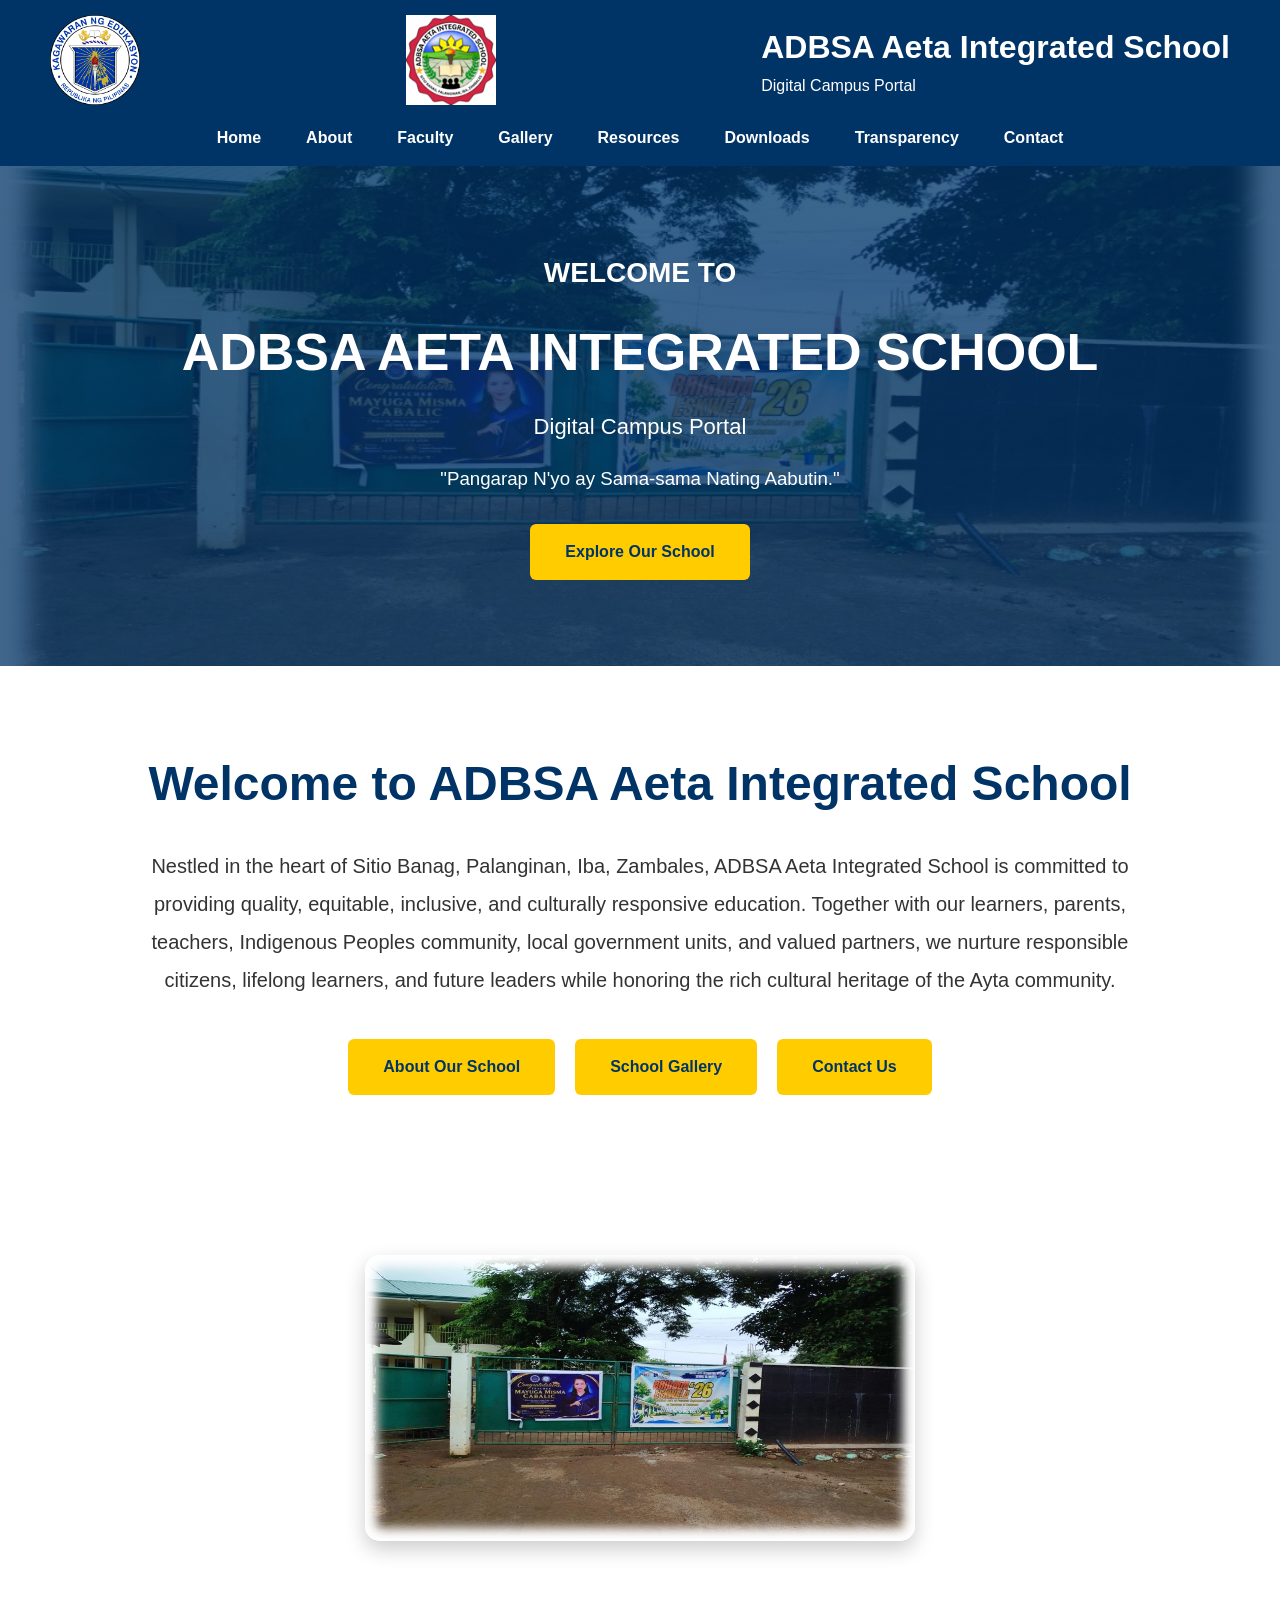
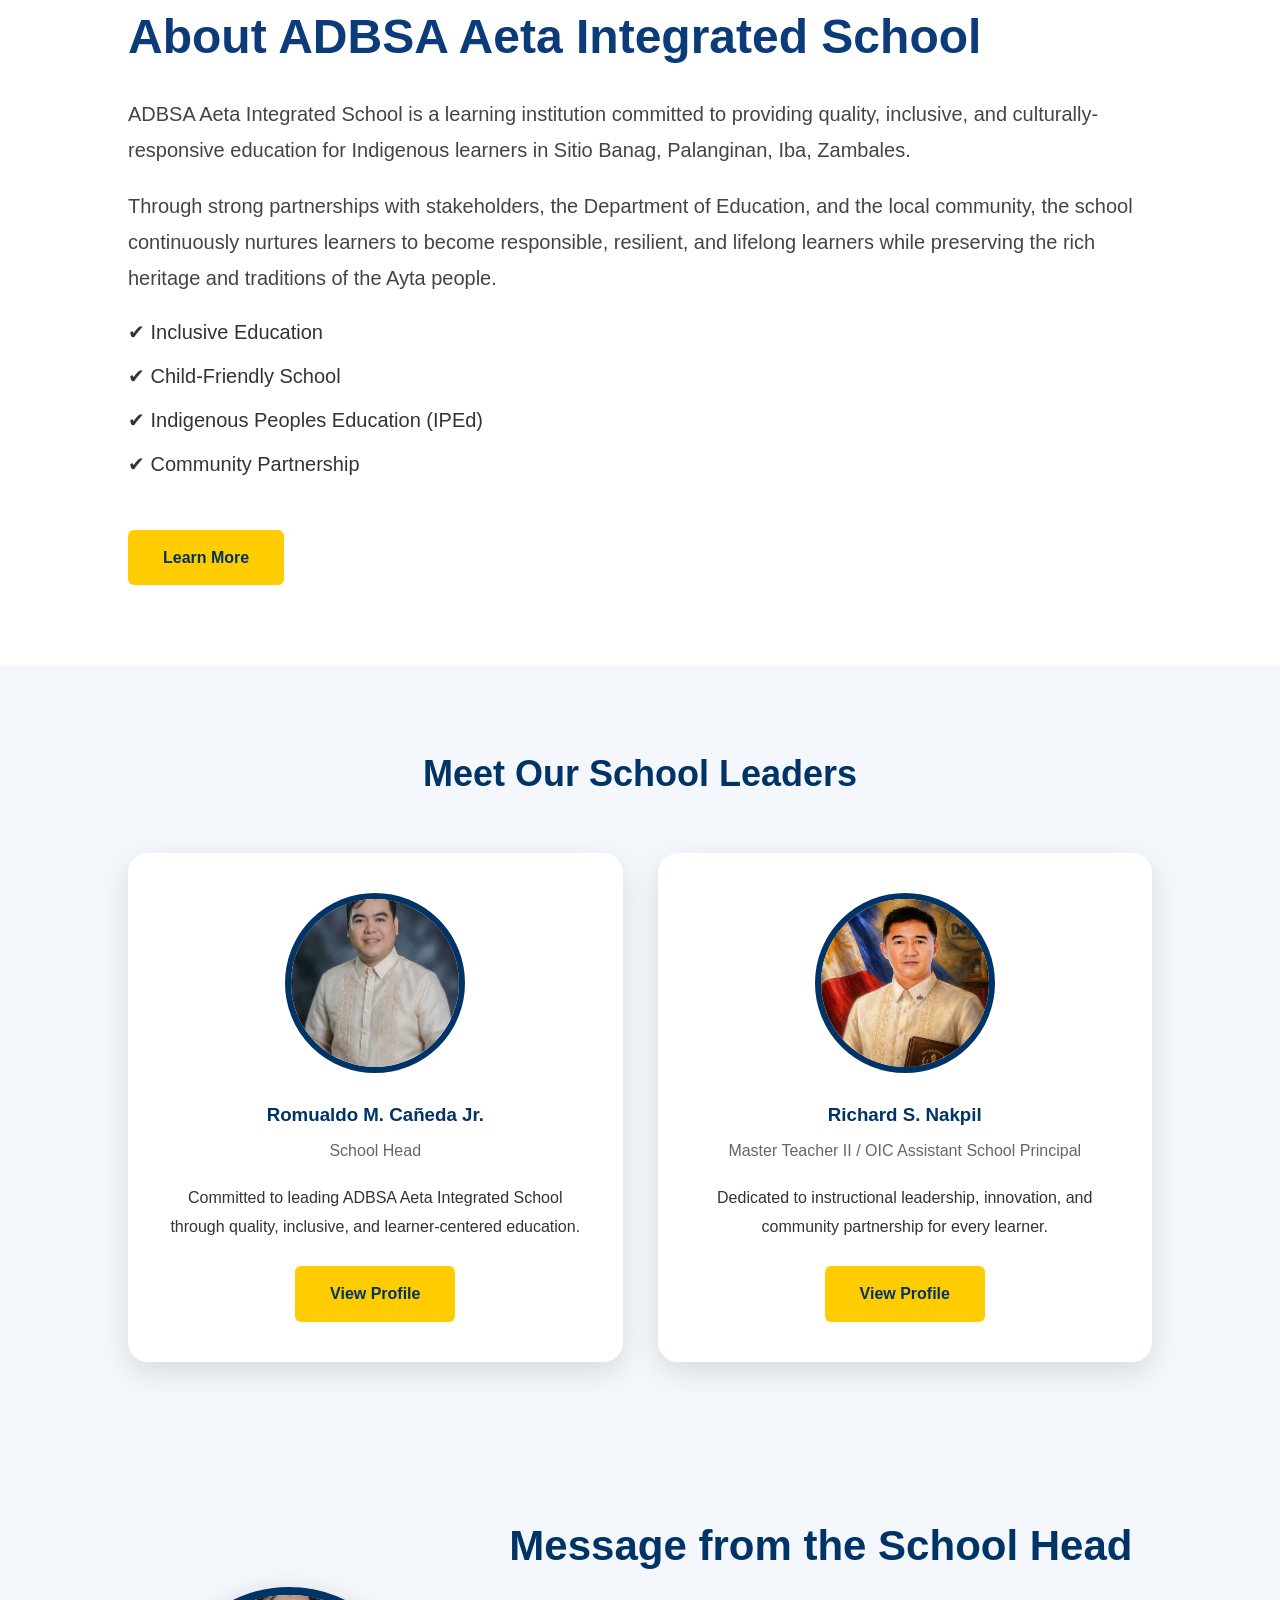
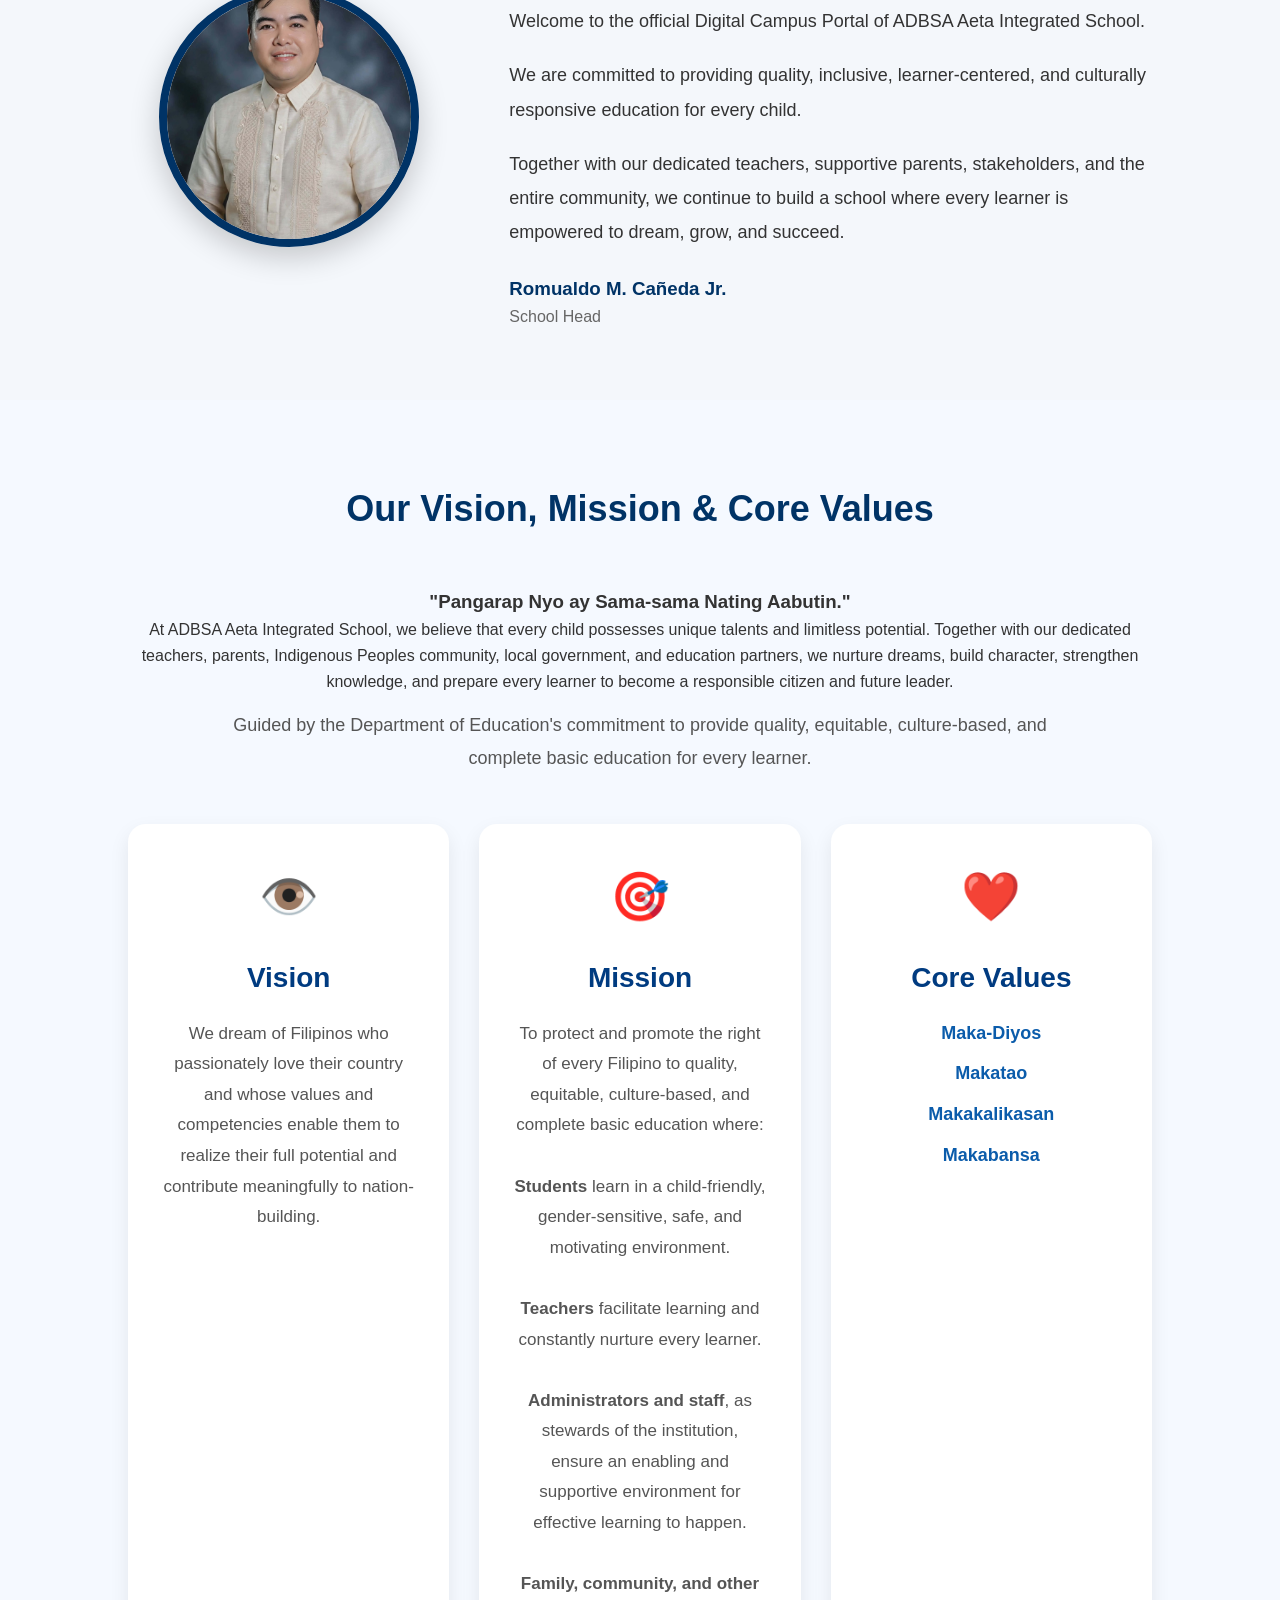
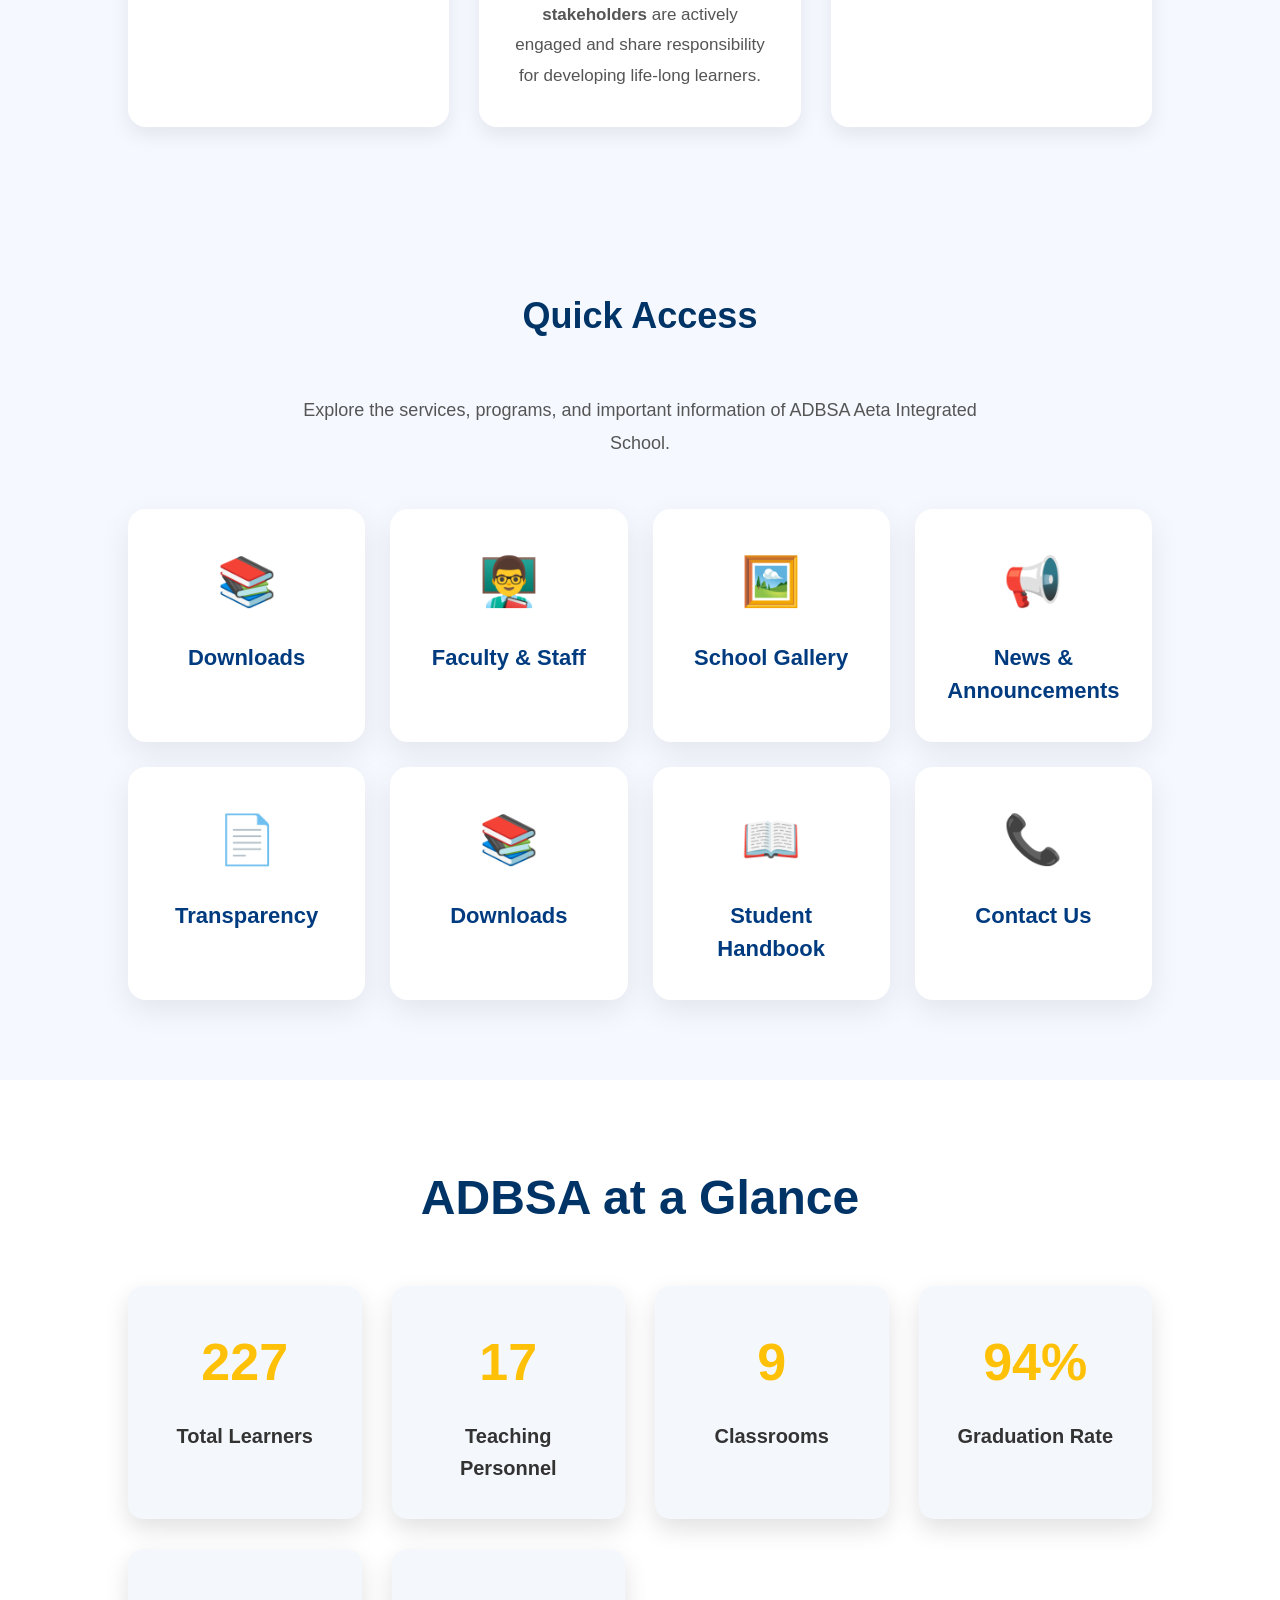
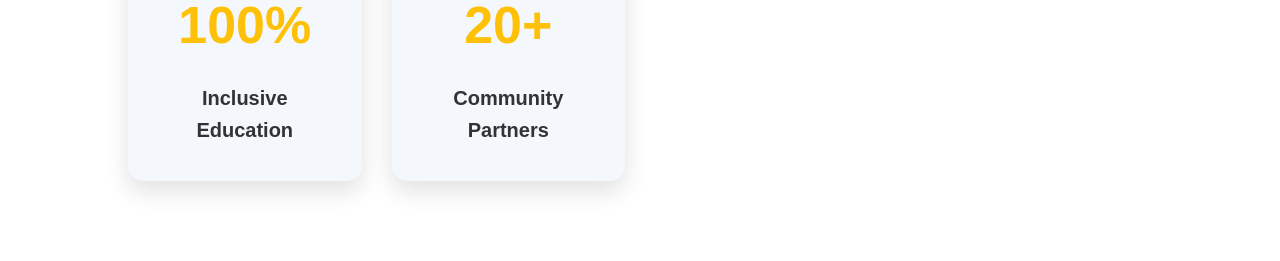
==== commit 51585995: "Update index.html" ====
--- a/index.html
+++ b/index.html
@@ -365,10 +365,10 @@
 
         <div class="quick-grid">
 
-            <a href="pages/about.html" class="quick-card">
-                <span>📘</span>
-                <h3>About Our School</h3>
-            </a>
+           <a href="pages/downloads.html" class="quick-card">
+    <span>📚</span>
+    <h3>Downloads</h3>
+</a>
 
             <a href="pages/faculty.html" class="quick-card">
                 <span>👨‍🏫</span>
@@ -401,9 +401,9 @@
             </a>
 
             <a href="pages/contact.html" class="quick-card">
-                <span>📞</span>
-                <h3>Contact Us</h3>
-            </a>
+    <span>📞</span>
+    <h3>Contact Us</h3>
+</a>
 
         </div>
 
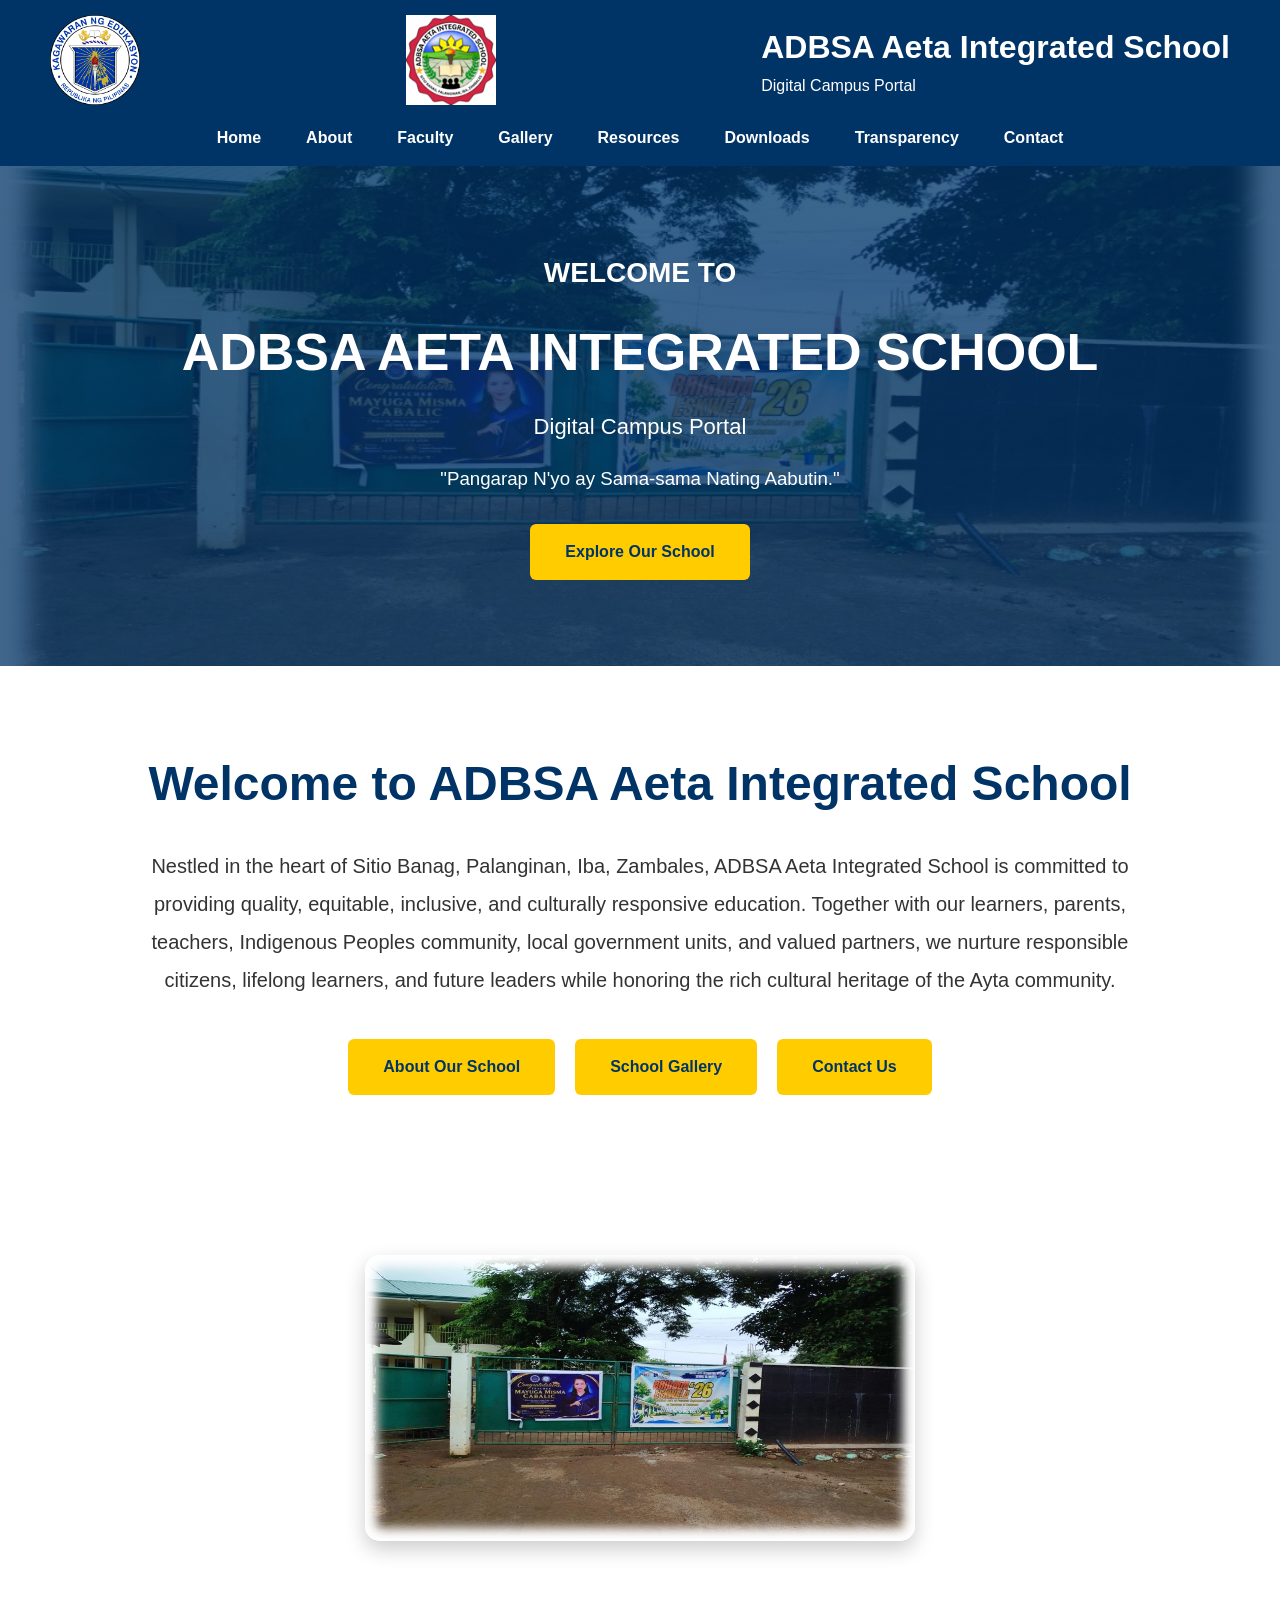
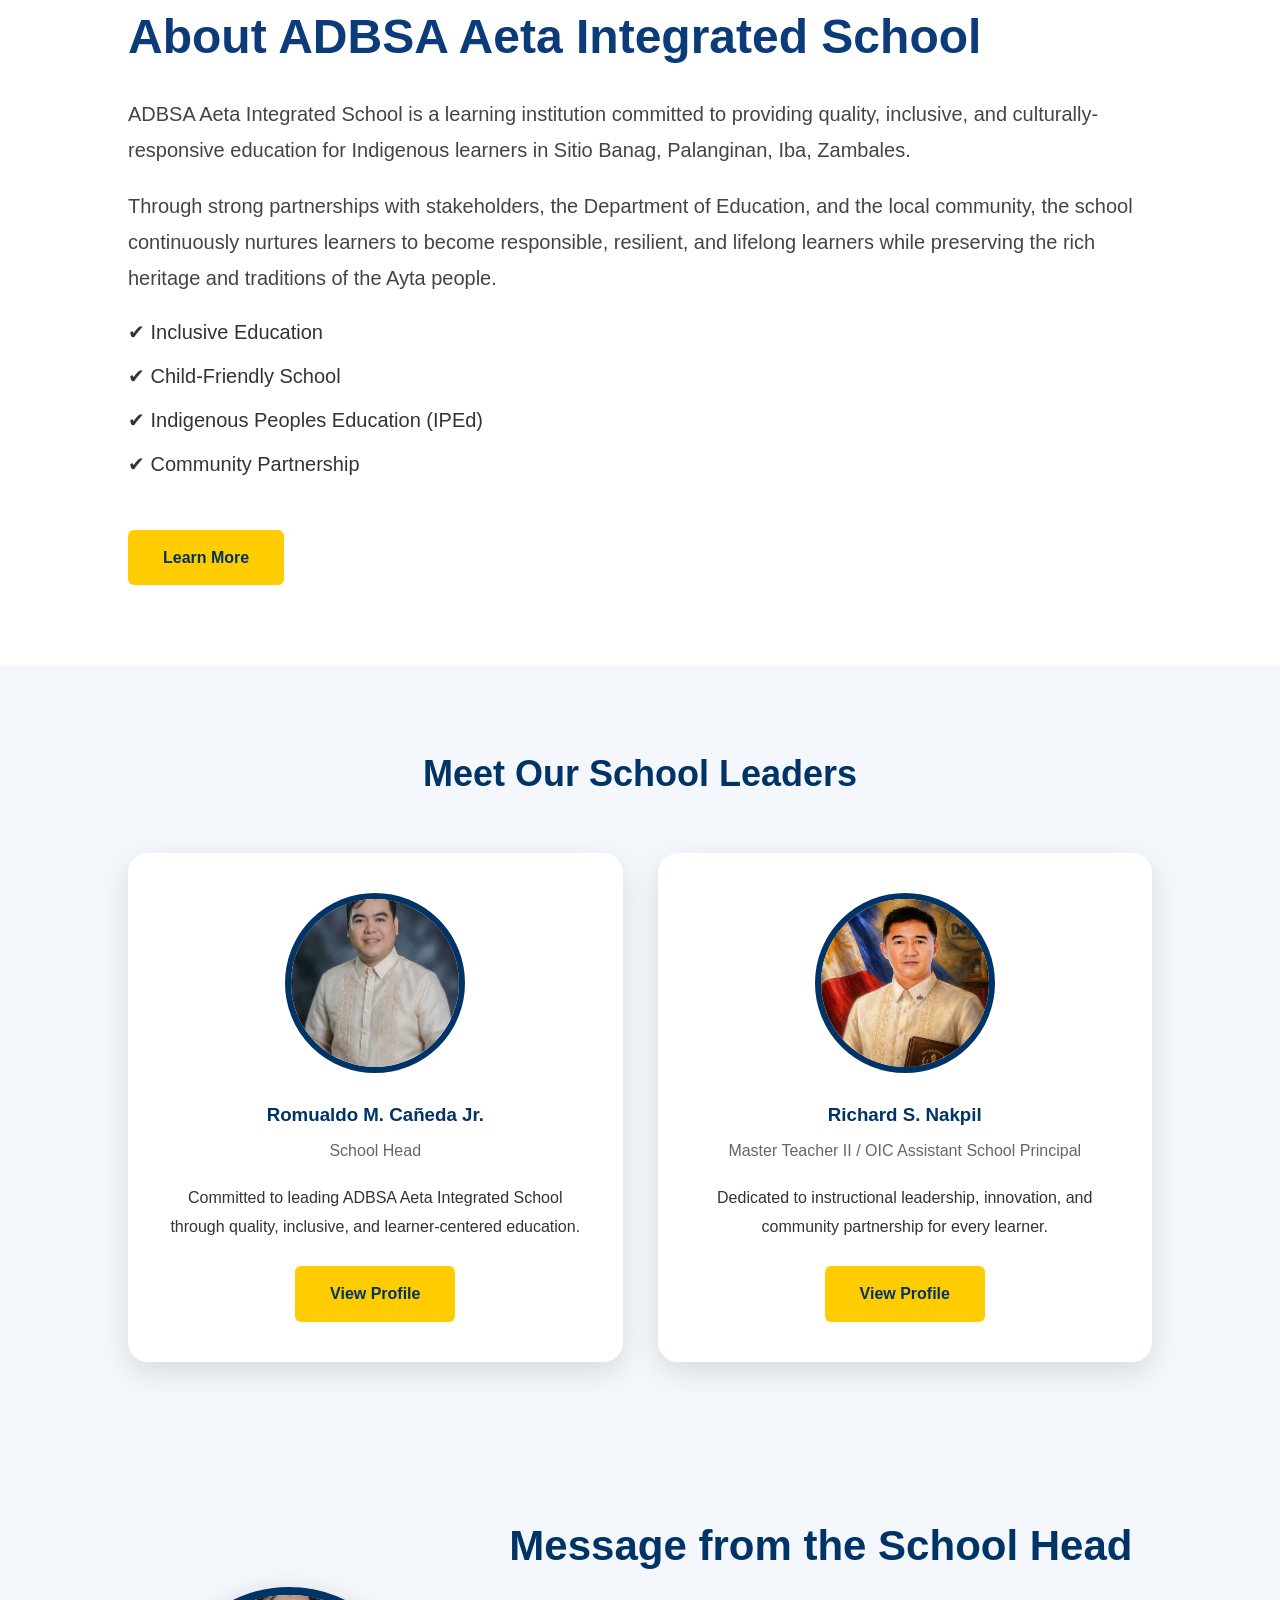
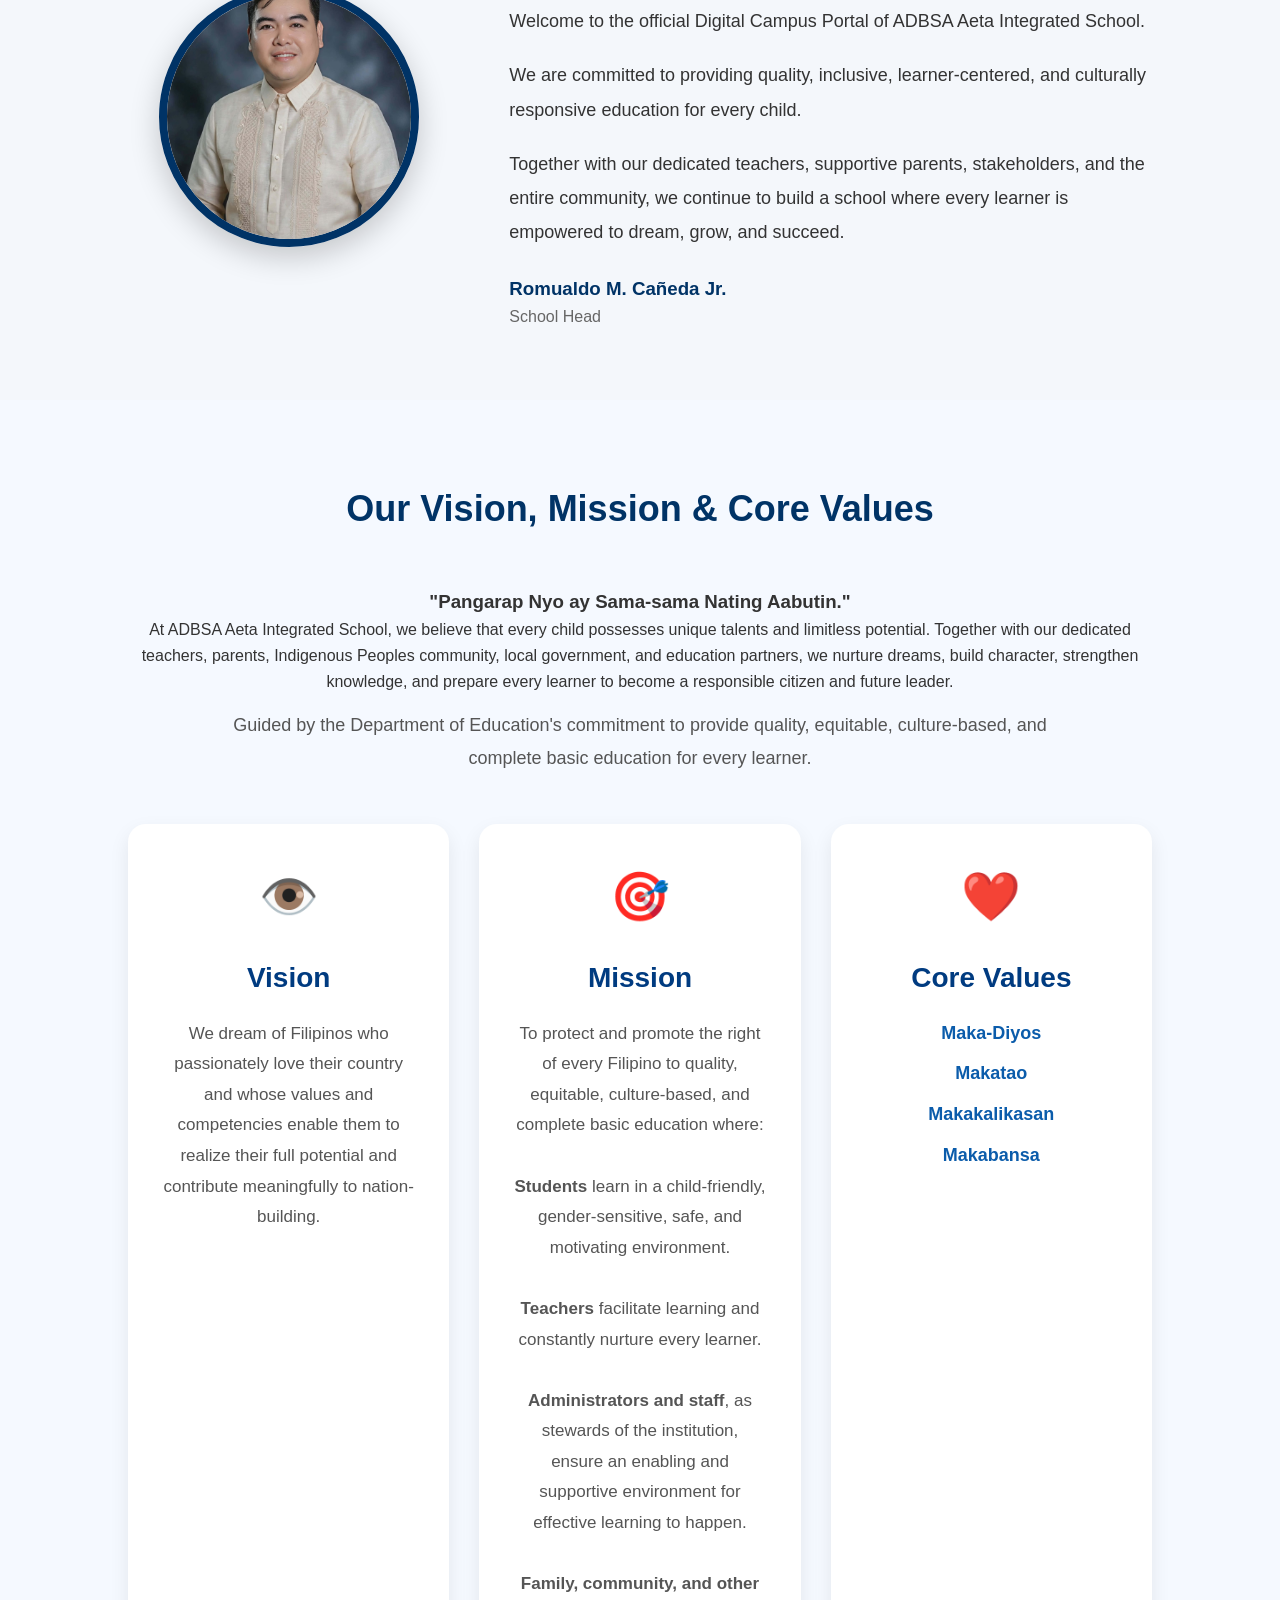
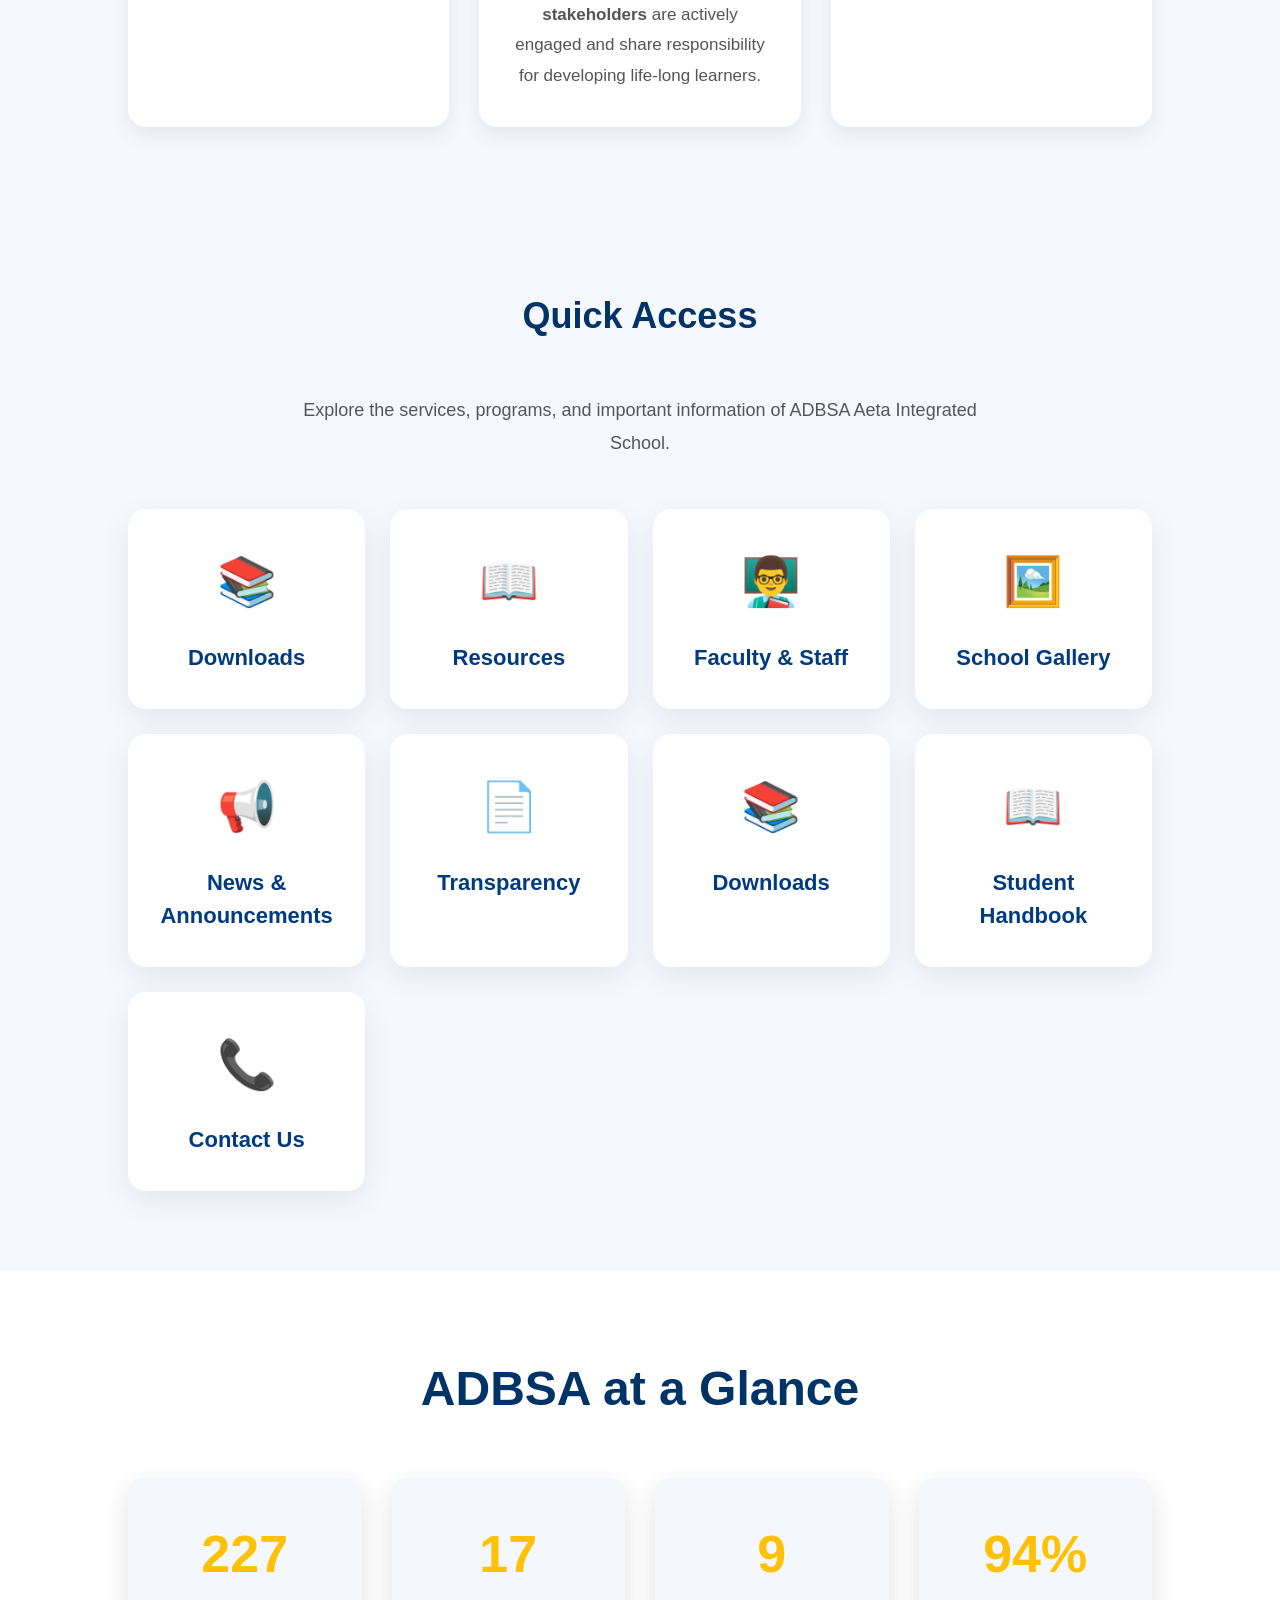
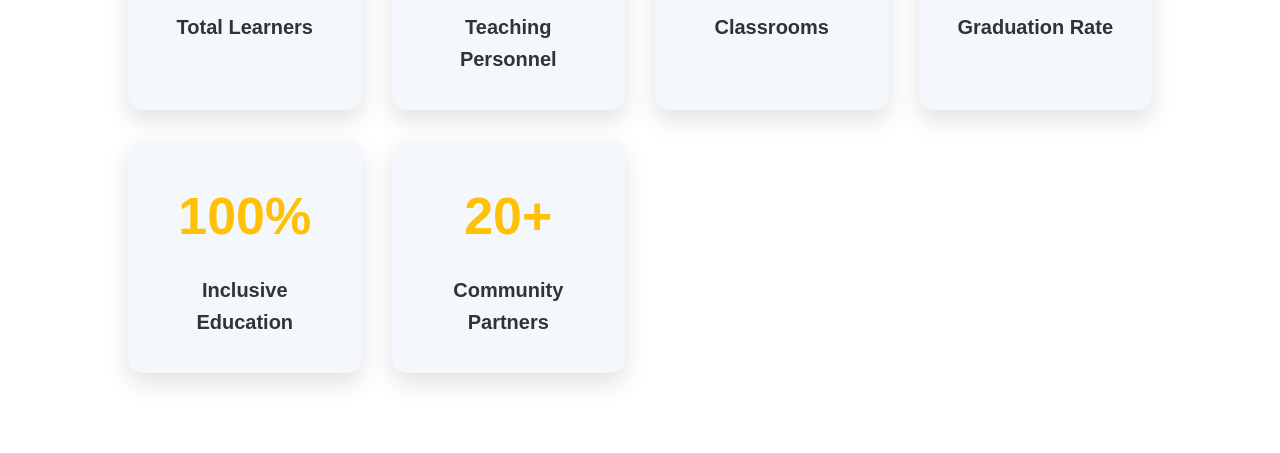
==== commit 3c397716: "Fix link to resources page in index.html" ====
--- a/index.html
+++ b/index.html
@@ -370,7 +370,11 @@
     <h3>Downloads</h3>
 </a>
 
-            <a href="pages/faculty.html" class="quick-card">
+           <a href="pages/resources.html" class="quick-card">
+    <span>📖</span>
+    <h3>Resources</h3>
+               
+</a> <a href="pages/faculty.html" class="quick-card">
                 <span>👨‍🏫</span>
                 <h3>Faculty & Staff</h3>
             </a>
